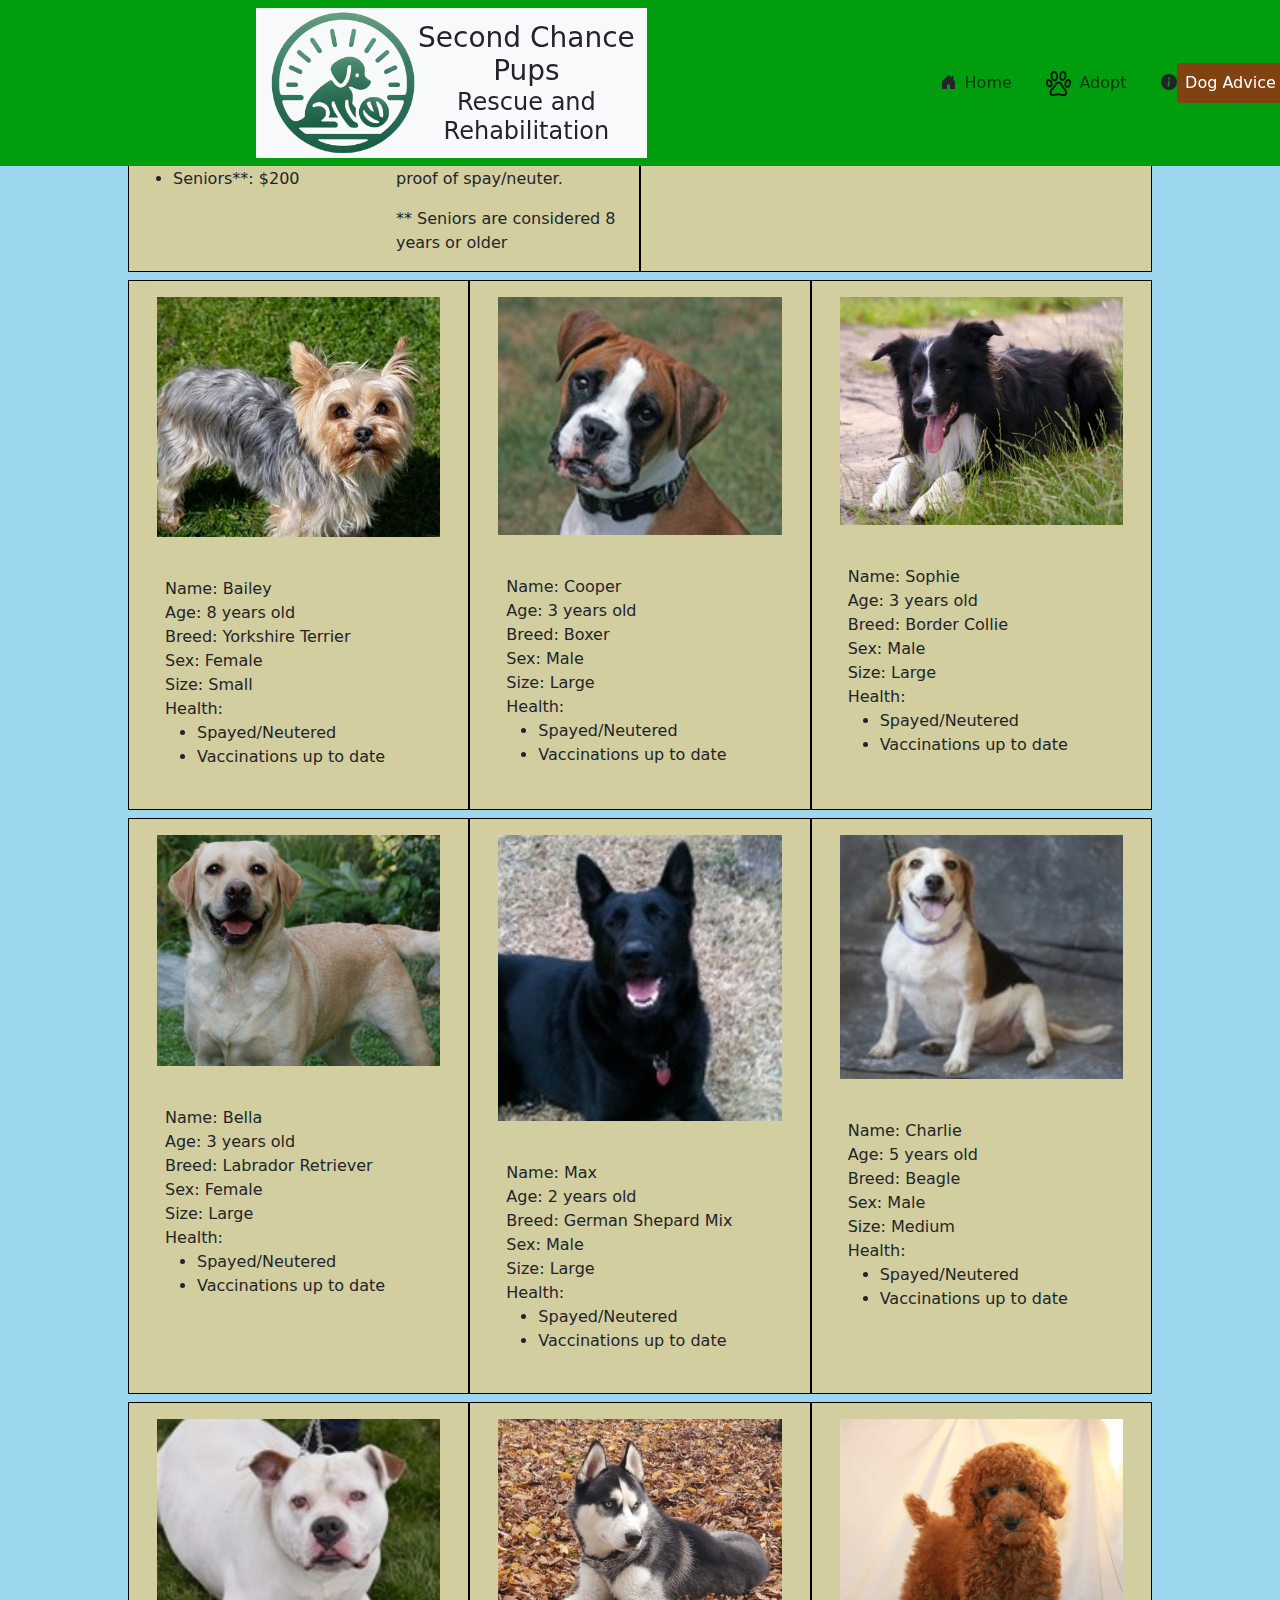
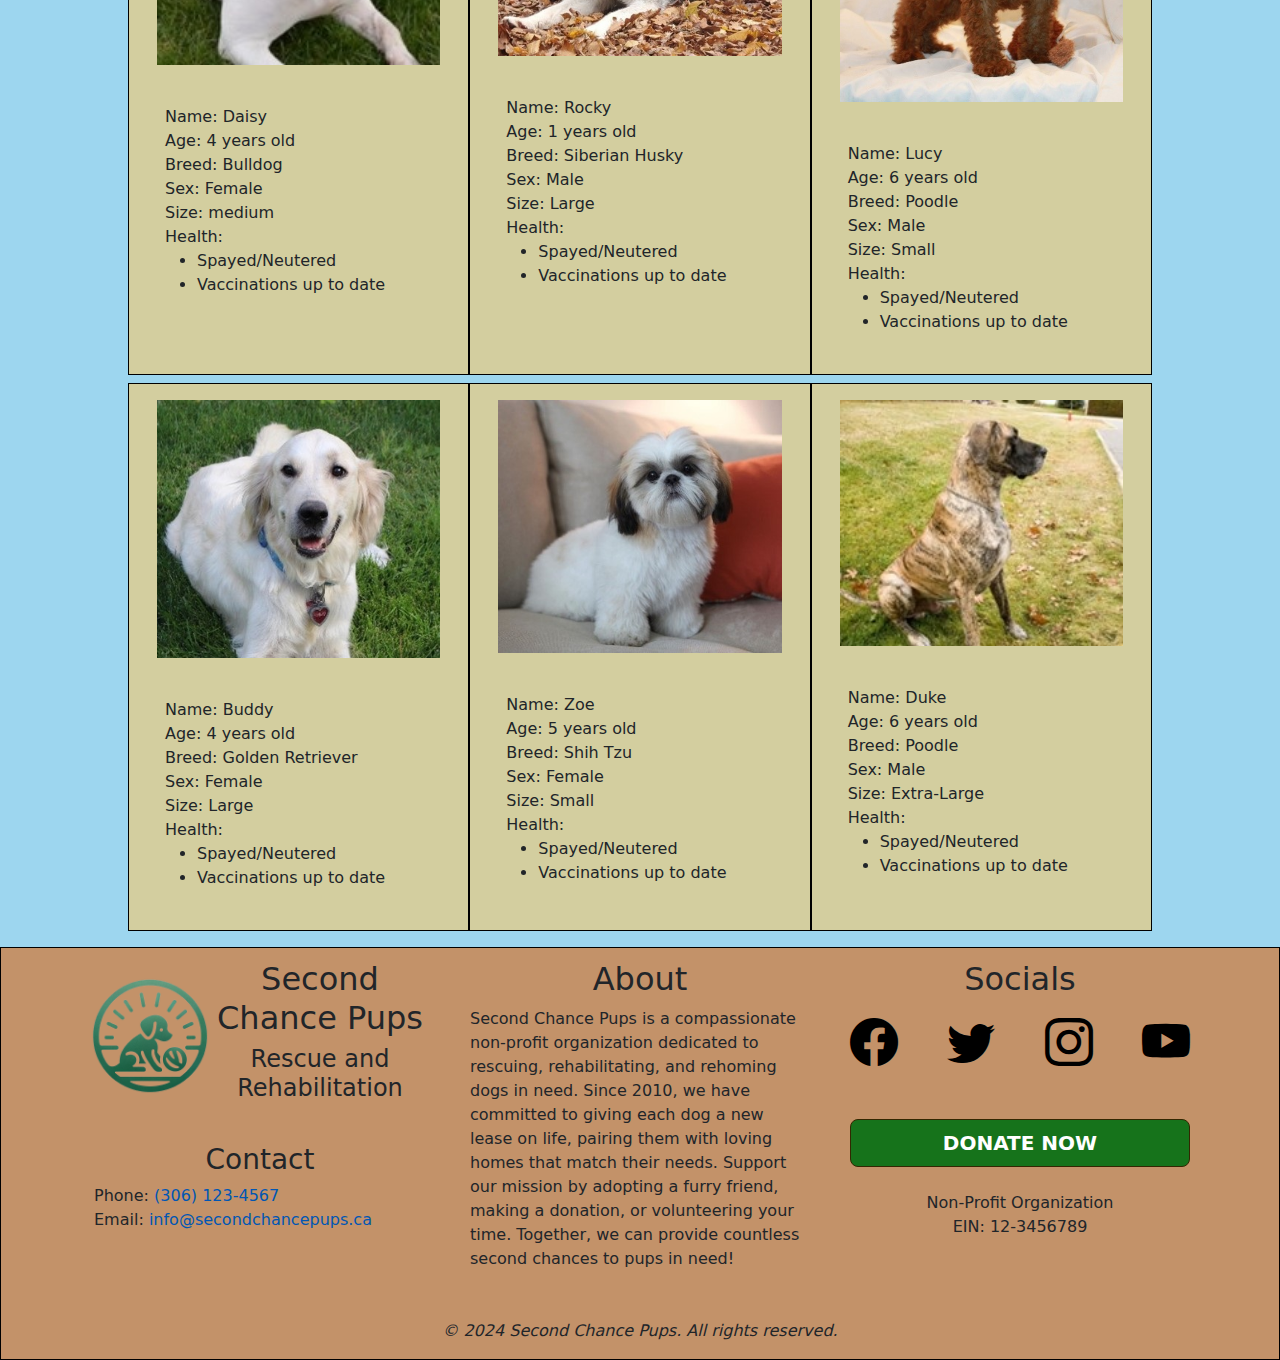
==== scp_adoption.html @ d6df343c "pages are more fleshed out and complete looking merged other branch to see progress as a whole still" ====
<!DOCTYPE html>
<html lang="en">
<head>
   <meta charset="UTF-8">
   <meta name="viewport" content="width=device-width, initial-scale=1.0">
   <title>SCP Adoption</title>
   <link rel="stylesheet" href="styles/bootstrap.min.css">
   <link rel="stylesheet" href="styles/scp_siteStyles.css">
   <link rel="stylesheet" href="styles/scp_header_styles.css">
   <link rel="stylesheet" href="styles/scp_footerStyles.css">
   <link rel="stylesheet" href="styles/scp_adoptionStyles.css">
   <link rel="stylesheet" href="https://cdn.jsdelivr.net/npm/bootstrap-icons@1.11.3/font/bootstrap-icons.min.css">
   <script src="scripts/bootstrap.min.js"></script>
</head>
<body class="bg-bodyColour">
<div class="header-container">
   <div class="nav-container">
      <nav class="navbar navbar-expand-lg navbar-light">

         <div class="container bg-light col-lg-auto">
            <div class="d-flex justify-content-between align-items-center">
               <img src="images/logo.png"/>
               <div class="d-flex flex-column align-items-center">
                  <p class="m-0 h3">Second Chance</p>
                  <p class="m-0 h3">Pups</p>
                  <p class="m-0 h4">Rescue and</p>
                  <p class="m-0 h4">Rehabilitation</p>
               </div>
            </div>
         </div>

         <div class="container" id="menubar">
            <p></p> <!-- This element keeps the menu icon to the right -->
            <button class="navbar-toggler" type="button" data-bs-toggle="collapse" data-bs-target="#navbarNav"
                    aria-controls="navbarNav" aria-expanded="false" aria-label="Toggle navigation">
               <span class="navbar-toggler-icon"></span>
            </button>
         </div>

         <div class="collapse navbar-collapse" id="navbarNav">
            <ul class="navbar-nav text-nowrap">
               <li class="nav-item">
                  <span class="bi bi-house-door-fill"></span>
                  <a class="nav-link" href="scp_home.html">Home</a>
               </li>
               <li class="nav-item">
                  <img src="images/paw.png" height="25" width="25"/>
                  <a class="nav-link" href="scp_adoption.html">Adopt</a>
               </li>
               <li class="nav-item active">
                  <span class="bi bi-info-circle-fill"></span>
                  <a class="nav-link" href="scp_advice.html">Dog Advice</a>
               </li>
               <li class="nav-item">
                  <span class="bi bi-telephone-fill"></span>
                  <a class="nav-link" href="scp_contact.html">Contact/Find Us</a>
               </li>
            </ul>
         </div>

      </nav>
   </div>
</div>


<div class="w-80 mx-auto mb-3 mt-3">
   <div class="container">

      <div class="row d-flex flex-row">

         <h1 class="text-center">Pups Available for Adoption</h1>

            <div class="col-6 bg-panel">

               <h2 class="text-center">Adoption Fees</h2>
               <div class="row">
                  <div class="col-6">
                     <ul>
                        <li>Puppies: $450*</li>
                        <li>Adults: $250</li>
                        <li>Seniors**: $200</li>
                     </ul>
                  </div>
                  <div class="col-6">
                     <p>* $250 + $200 refundable deposit, refunded upon proof of spay/neuter.</p>
                     <p>** Seniors are considered 8 years or older</p>
                  </div>

               </div>


            </div>

         <div class="col-6 bg-panel d-flex flex-column align-items-center">

            <h2 class="text-center">Love at first sight?</h2>
            <div class="justify-content-center">
               <a href="scp_contact.html" class="btn btn-primary btn-adopt m-1">Contact us to adopt now!</a>
            </div>

         </div>
      </div>

      <div class="row mt-2 mb-2">

         <div class="bg-panel col-4">

            <img class="mx-auto d-block img-fluid w-100 p-3" src="images/dogs/bailey.jpg" alt="photo of bailey">
            <div class="d-flex flex-column p-4">
               <span>Name: Bailey</span>
               <span>Age: 8 years old</span>
               <span>Breed: Yorkshire Terrier</span>
               <span>Sex: Female</span>
               <span>Size: Small</span>
               <span>Health:</span>
               <ul>
                  <li>Spayed/Neutered</li>
                  <li>Vaccinations up to date</li>
               </ul>
            </div>

         </div>

         <div class="bg-panel col-4">

            <img class="mx-auto d-block img-fluid w-100 p-3" src="images/dogs/cooper.jpg" alt="photo of cooper">
            <div class="d-flex flex-column p-4">
               <span>Name: Cooper</span>
               <span>Age: 3 years old</span>
               <span>Breed: Boxer</span>
               <span>Sex: Male</span>
               <span>Size: Large</span>
               <span>Health:</span>
               <ul>
                  <li>Spayed/Neutered</li>
                  <li>Vaccinations up to date</li>
               </ul>
            </div>

         </div>

         <div class="bg-panel col-4">

            <img class="mx-auto d-block img-fluid w-100 p-3" src="images/dogs/sophie.jpg" alt="photo of sophie">
            <div class="d-flex flex-column p-4">
               <span>Name: Sophie</span>
               <span>Age: 3 years old</span>
               <span>Breed: Border Collie</span>
               <span>Sex: Male</span>
               <span>Size: Large</span>
               <span>Health:</span>
               <ul>
                  <li>Spayed/Neutered</li>
                  <li>Vaccinations up to date</li>
               </ul>
            </div>

         </div>

      </div>

      <div class="row mt-2 mb-2">

         <div class="bg-panel col-4">

            <img class="mx-auto d-block img-fluid p-3 w-100" src="images/dogs/bella.jpg" alt="photo of bella">
            <div class="d-flex flex-column p-4">
               <span>Name: Bella</span>
               <span>Age: 3 years old</span>
               <span>Breed: Labrador Retriever</span>
               <span>Sex: Female</span>
               <span>Size: Large</span>
               <span>Health:</span>
               <ul>
                  <li>Spayed/Neutered</li>
                  <li>Vaccinations up to date</li>
               </ul>
            </div>

         </div>

         <div class="bg-panel col-4">

            <img class="mx-auto d-block img-fluid p-3 w-100" src="images/dogs/max.jpg" alt="photo of max">
            <div class="d-flex flex-column p-4">
               <span>Name: Max</span>
               <span>Age: 2 years old</span>
               <span>Breed: German Shepard Mix</span>
               <span>Sex: Male</span>
               <span>Size: Large</span>
               <span>Health:</span>
               <ul>
                  <li>Spayed/Neutered</li>
                  <li>Vaccinations up to date</li>
               </ul>
            </div>

         </div>

         <div class="bg-panel col-4">

            <img class="mx-auto d-block img-fluid p-3 w-100" src="images/dogs/charlie.jpg" alt="photo of charlie">
            <div class="d-flex flex-column p-4">
               <span>Name: Charlie</span>
               <span>Age: 5 years old</span>
               <span>Breed: Beagle</span>
               <span>Sex: Male</span>
               <span>Size: Medium</span>
               <span>Health:</span>
               <ul>
                  <li>Spayed/Neutered</li>
                  <li>Vaccinations up to date</li>
               </ul>
            </div>

         </div>

      </div>

      <div class="row mt-2 mb-2">

         <div class="bg-panel col-4">

            <img class="mx-auto d-block img-fluid p-3 w-100" src="images/dogs/daisy.jpg" alt="photo of daisy">
            <div class="d-flex flex-column p-4">
               <span>Name: Daisy</span>
               <span>Age: 4 years old</span>
               <span>Breed: Bulldog</span>
               <span>Sex: Female</span>
               <span>Size: medium</span>
               <span>Health:</span>
               <ul>
                  <li>Spayed/Neutered</li>
                  <li>Vaccinations up to date</li>
               </ul>
            </div>

         </div>

         <div class="bg-panel col-4">

            <img class="mx-auto d-block img-fluid p-3 w-100" src="images/dogs/rocky.jpg" alt="photo of rocky">
            <div class="d-flex flex-column p-4">
               <span>Name: Rocky</span>
               <span>Age: 1 years old</span>
               <span>Breed: Siberian Husky</span>
               <span>Sex: Male</span>
               <span>Size: Large</span>
               <span>Health:</span>
               <ul>
                  <li>Spayed/Neutered</li>
                  <li>Vaccinations up to date</li>
               </ul>
            </div>

         </div>

         <div class="bg-panel col-4">

            <img class="mx-auto d-block img-fluid p-3 w-100" src="images/dogs/lucy.jpg" alt="photo of lucy">
            <div class="d-flex flex-column p-4">
               <span>Name: Lucy</span>
               <span>Age: 6 years old</span>
               <span>Breed: Poodle</span>
               <span>Sex: Male</span>
               <span>Size: Small</span>
               <span>Health:</span>
               <ul>
                  <li>Spayed/Neutered</li>
                  <li>Vaccinations up to date</li>
               </ul>
            </div>

         </div>

      </div>

      <div class="row mt-2 mb-2">

         <div class="bg-panel col-4">

            <img class="mx-auto d-block img-fluid p-3 w-100" src="images/dogs/buddy.jpg" alt="photo of buddy">
            <div class="d-flex flex-column p-4">
               <span>Name: Buddy</span>
               <span>Age: 4 years old</span>
               <span>Breed: Golden Retriever</span>
               <span>Sex: Female</span>
               <span>Size: Large</span>
               <span>Health:</span>
               <ul>
                  <li>Spayed/Neutered</li>
                  <li>Vaccinations up to date</li>
               </ul>
            </div>

         </div>

         <div class="bg-panel col-4">

            <img class="mx-auto d-block img-fluid p-3 w-100" src="images/dogs/zoe.jpg" alt="photo of zoe">
            <div class="d-flex flex-column p-4">
               <span>Name: Zoe</span>
               <span>Age: 5 years old</span>
               <span>Breed: Shih Tzu</span>
               <span>Sex: Female</span>
               <span>Size: Small</span>
               <span>Health:</span>
               <ul>
                  <li>Spayed/Neutered</li>
                  <li>Vaccinations up to date</li>
               </ul>
            </div>

         </div>

         <div class="bg-panel col-4">

            <img class="mx-auto d-block img-fluid p-3 w-100" src="images/dogs/duke.jpg" alt="photo of duke">
            <div class="d-flex flex-column p-4">
               <span>Name: Duke</span>
               <span>Age: 6 years old</span>
               <span>Breed: Poodle</span>
               <span>Sex: Male</span>
               <span>Size: Extra-Large</span>
               <span>Health:</span>
               <ul>
                  <li>Spayed/Neutered</li>
                  <li>Vaccinations up to date</li>
               </ul>
            </div>

         </div>

      </div>
   </div>
</div>


<footer class="bg-footerColour border border-black pt-1 pb-0">
   <div class="container">
      <div class="row">
         <!-- About Section appears at tops of footer on mobile, uses middle column on full browser view -->
         <div class="col-12 col-md-4 order-1 order-md-2">
            <div id="footerAbout" class="mb-4 p-2">
               <h2 class="text-center d-none d-md-block">About</h2>
               <p>Second Chance Pups is a compassionate non-profit organization dedicated to rescuing, rehabilitating,
                  and rehoming dogs in need. Since 2010, we have committed to giving each dog a new lease on life,
                  pairing them with loving homes that match their needs. Support our mission by adopting a furry friend,
                  making a donation, or volunteering your time. Together, we can provide countless second chances to
                  pups in need!</p>
            </div>
         </div>

         <!-- Org and Contact Info appears on desktop as the left column, appears as a column underneath the about section on mobile -->
         <div class="col-6 col-md-4 order-2 order-md-1">
            <div id="footerOrg" class="mb-4 d-flex align-items-center p-2">
               <img src="images/SecondChancePupsLogoTransparent.png" alt="Second Chance Pups Logo" height="120px"
                    width="120px">
               <div class="">
                  <h2 id="scpNameFooter"
                      class="d-flex flex-column d-md-inline-block align-items-md-start text-md-center">
                     <span>Second</span> <span>Chance</span> <span>Pups</span></h2>
                  <h4 class="d-none d-md-block text-center">Rescue and Rehabilitation</h4>
               </div>
            </div>
            <div id="footerContact" class="p-2 pt-0 pb-0">
               <h3 class="text-center d-none d-md-block">Contact</h3>
               <div class="contactInfo p-1 pt-0 pb-0">
                  <div>
                     <span class="contactLabel">Phone: </span><span class="contactContent"><a href="tel:+2061234567">(306) 123-4567</a></span>
                  </div>
                  <div>
                     <span class="contactLabel">Email: </span><span class="contactContent"><a
                          href="mailto:info@secondchancepups.ca">info@secondchancepups.ca</a></span>
                  </div>
               </div>
            </div>
         </div>

         <!-- Socials, Donate, and Charity Info appears as the third column on desktop, appears as second column underneath about on mobile-->
         <div class="col-6 col-md-4 order-3">
            <div id="footerSocials" class="mb-4 p-2">
               <h2 class="text-center d-none d-md-block">Socials</h2>
               <div class="d-flex justify-content-between">
                  <a href="https://www.facebook.com" class="text-black mr-3"><i class="bi bi-facebook"
                                                                                style="font-size: 3rem;"></i></a>
                  <a href="https://www.twitter.com" class="text-black mr-3"><i class="bi bi-twitter"
                                                                               style="font-size: 3rem;"></i></a>
                  <a href="https://www.instagram.com" class="text-black mr-3"><i class="bi bi-instagram"
                                                                                 style="font-size: 3rem;"></i></a>
                  <a href="https://www.youtube.com" class="text-black"><i class="bi bi-youtube"
                                                                          style="font-size: 3rem;"></i></a>
               </div>
            </div>
            <div id="footerDonate" class="p-2">
               <a id="donateBtn" href="#" class="btn btn-primary btn-lg btn-block w-100 btn-donate">DONATE NOW</a>
            </div>
            <div id="footerCharity" class="p-3">
               <p class="text-center">Non-Profit Organization<br/> EIN: 12-3456789</p>
            </div>
         </div>
      </div>

      <!-- Copyright Notice centered at the bottom of the page-->
      <div class="row">
         <div class="col-12 order-4 p-2 pt-0 pb-0 text-center">
            <p class="text-italic">© 2024 Second Chance Pups. All rights reserved.</p>
         </div>
      </div>
   </div>
</footer>
</body>
</html>
---- styles/scp_siteStyles.css ----
@charset "UTF-8";




/** Site Styling **/

.btn{
    border-color: #332701;
}

.btn-primary{
    font-weight: bold;
}

.bg-panel{
    border: 1px solid black;
    background-color: #d3ce9f;
}

.btn-donate{
    background-color: #16731b;
}

.btn-donate:hover{
    background-color: #125e16;
}

.btn-adopt{
    background-color: #0093FF;
}

.btn-adopt:hover{
    background-color: #0177cd;
}

.btn-volunteer{
    background-color: #cd1b1b;
}

.btn-volunteer:hover{
    background-color: #a31717;
}

.text-volunteer{
    color: #cd1b1b;
}

a{
    text-decoration: none;
    color: #0056b3;
}

a:hover{
    text-decoration: underline;
}

.bg-bodyColour{
    background-color: #9dd6ef;
}

.w-80{
    width: 80%;
}

@media (max-width: 767px) {
    p {
        font-size: 18px;
    }
}
---- styles/scp_header_styles.css ----
/**
=================================
 header styles
=================================
**/
.nav-item {
    display: flex; /* Make the menu items flex containers */
    align-items: center; /* Align items vertically */
    border-left: 1px solid #94501a; /* Add divider between menu items */
    padding: 0 1dvw 0 1dvw; /* Add padding to each menu item */
}

.navbar {
    background-color: #009E0F;
}

.navbar .container {
    margin: 0 0 0 20%; /* move the logo to he left */
}

.header-container .d-flex img {
    width: 150px; /* adjust logo width */
}

/* Styling for active link */
.navbar-nav .nav-item.active .nav-link {
    color: #fff;
    background-color: #804210;
    border-radius: 4px;
}

/* Styling for hover state */
.navbar-nav .nav-item .nav-link:hover {
    color: #fff;
    background-color: #3ac4af;
    border-radius: 4px;
}

/* Fix the navbar at the top of the page */
.navbar {
    position: fixed;
    top: 0;
    width: 100%;
    z-index: 1000000;
}

/**
=================================
 media query for a smaller screen
=================================
**/
@media only screen and (max-width: 991px) {
    /**
    =================================
     header styles
    =================================
    **/
    .navbar .container {
        /* make the container take up the whole page width */
        margin: 0;
        padding: 0;
    }

    .navbar {
        background-color: #ffffff; /* Make the background for the logo white */
    }

    #menubar {
        background-color: #009E0F; /* Keep the green background for the navbar */
    }

    .navbar .container:first-of-type {
        margin: 0 0 0 10%; /* Move the logo to the middle */
    }

    /* General styling for the navbar links */
    .navbar-nav .nav-item .nav-link {
        color: #000000;
        font-size: 16px;
        padding: 10px 15px;
        text-decoration: none;
        transition: color 0.3s ease, background-color 0.3s ease;
        display: flex;
        align-items: center;
    }

    /* Flex alignment for icons and text */
    .navbar-nav .nav-item .bi,
    .navbar-nav .nav-item img {
        font-size: 18px;
        margin-right: 8px;
    }

    /* Special styling for images */
    .navbar-nav .nav-item img {
        height: 25px;
        width: 25px;
        margin-right: 8px;
    }

    /* Margin for text beside icons */
    .navbar-nav .nav-item .nav-link span {
        margin-left: 10px;
    }

    /* Add padding to the top of the body to prevent content from being hidden under the navbar */
    body {
        padding-top: 190px; /* Adjust this value based on the height of your navbar */
    }
}
---- styles/scp_footerStyles.css ----
@charset "UTF-8";

/** Footer styles **/
.bg-footerColour{
    background-color: #c39269; /* sets the background to a light brown colour */
    padding: 20px 0;
}

.text-italic{
    font-style: italic;
}

.contactInfo{
    line-height: 1.5;
}

.contactInfo .contactLabel .contactContent{
    display: inline-block;
}

#scpNameFooter{
    font-size: xx-large;
}

.carousel-cropImage{
    width: 100%;
    height: 350px;
    object-fit: cover;
}

.carousel-fontColour{
    /*color: #391a08;*/
    text-shadow: 1px 1px 0 #391a08,
    -1px -1px 0 #391a08,
    1px -1px 0 #391a08,
    -1px 1px 0 #391a08;
;
}


@media (max-width: 767px){

    .contactInfo .contactContent{
        display: block;
    }

    .contactContent{
        padding-left: 10px;
    }
}
---- styles/scp_adoptionStyles.css ----
@charset "UTF-8";

.dog{
    /*width: 250px;*/
    height: 550px;
    display: flex;
    flex-direction: column;
}


.dog-top,.dog-bottom{
    flex: 1;
}


.dog-top{
    height: 50%;
    overflow: hidden;
}


.dog-top img{
    width: 100%;
    height: 100%;
    object-fit: cover;
}

.dog-bottom{
    padding: 20px;
    overflow: auto;
}
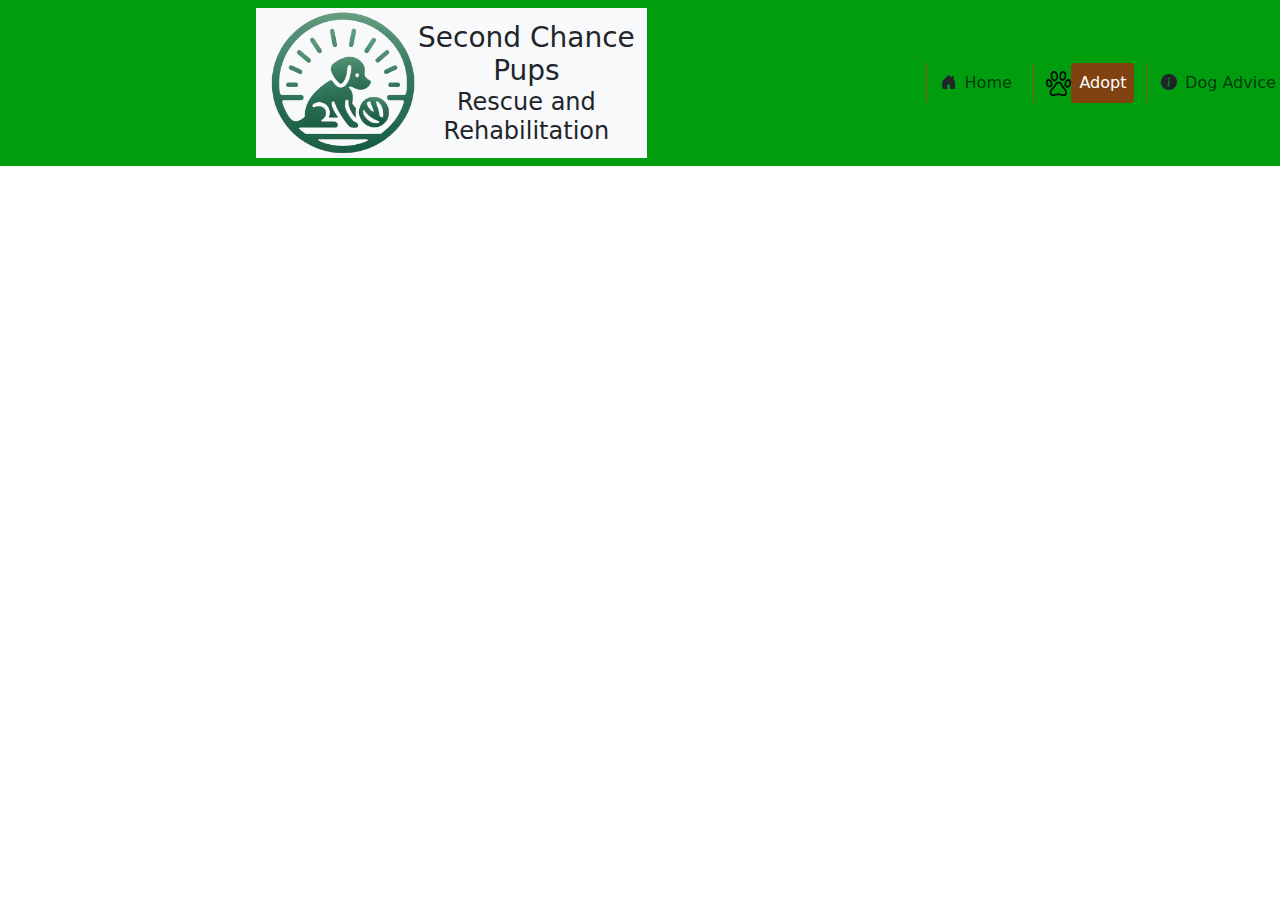
==== commit 554adb64: "Put menu bar in home and adopt page." ====
--- a/scp_adoption.html
+++ b/scp_adoption.html
@@ -1,413 +1,62 @@
 <!DOCTYPE html>
 <html lang="en">
 <head>
-   <meta charset="UTF-8">
-   <meta name="viewport" content="width=device-width, initial-scale=1.0">
-   <title>SCP Adoption</title>
-   <link rel="stylesheet" href="styles/bootstrap.min.css">
-   <link rel="stylesheet" href="styles/scp_siteStyles.css">
-   <link rel="stylesheet" href="styles/scp_header_styles.css">
-   <link rel="stylesheet" href="styles/scp_footerStyles.css">
-   <link rel="stylesheet" href="styles/scp_adoptionStyles.css">
-   <link rel="stylesheet" href="https://cdn.jsdelivr.net/npm/bootstrap-icons@1.11.3/font/bootstrap-icons.min.css">
-   <script src="scripts/bootstrap.min.js"></script>
+    <meta charset="UTF-8">
+    <title>SCP Adoption</title>
+    <link rel="stylesheet" href="https://cdn.jsdelivr.net/npm/bootstrap-icons@1.11.3/font/bootstrap-icons.min.css">
+    <link rel="stylesheet" href="styles/bootstrap.min.css">
+    <link rel="stylesheet" href="styles/scp_styles.css">
+    <script src="scripts/bootstrap.min.js"></script>
+    <link rel="stylesheet" href="styles/scp_header_styles.css">
 </head>
-<body class="bg-bodyColour">
+<body>
 <div class="header-container">
-   <div class="nav-container">
-      <nav class="navbar navbar-expand-lg navbar-light">
+    <div class="nav-container">
+        <nav class="navbar navbar-expand-lg navbar-light">
 
-         <div class="container bg-light col-lg-auto">
-            <div class="d-flex justify-content-between align-items-center">
-               <img src="images/logo.png"/>
-               <div class="d-flex flex-column align-items-center">
-                  <p class="m-0 h3">Second Chance</p>
-                  <p class="m-0 h3">Pups</p>
-                  <p class="m-0 h4">Rescue and</p>
-                  <p class="m-0 h4">Rehabilitation</p>
-               </div>
+            <div class="container bg-light col-lg-auto">
+                <div class="d-flex justify-content-between align-items-center">
+                    <img src="images/logo.png" />
+                    <div class="d-flex flex-column align-items-center">
+                        <p class="m-0 h3">Second Chance</p>
+                        <p class="m-0 h3">Pups</p>
+                        <p class="m-0 h4">Rescue and</p>
+                        <p class="m-0 h4">Rehabilitation</p>
+                    </div>
+                </div>
             </div>
-         </div>
 
-         <div class="container" id="menubar">
-            <p></p> <!-- This element keeps the menu icon to the right -->
-            <button class="navbar-toggler" type="button" data-bs-toggle="collapse" data-bs-target="#navbarNav"
-                    aria-controls="navbarNav" aria-expanded="false" aria-label="Toggle navigation">
-               <span class="navbar-toggler-icon"></span>
-            </button>
-         </div>
+            <div class="container" id="menubar">
+                <p></p> <!-- This element keeps the menu icon to the right -->
+                <button class="navbar-toggler" type="button" data-bs-toggle="collapse" data-bs-target="#navbarNav" aria-controls="navbarNav" aria-expanded="false" aria-label="Toggle navigation">
+                    <span class="navbar-toggler-icon"></span>
+                </button>
+            </div>
 
-         <div class="collapse navbar-collapse" id="navbarNav">
-            <ul class="navbar-nav text-nowrap">
-               <li class="nav-item">
-                  <span class="bi bi-house-door-fill"></span>
-                  <a class="nav-link" href="scp_home.html">Home</a>
-               </li>
-               <li class="nav-item">
-                  <img src="images/paw.png" height="25" width="25"/>
-                  <a class="nav-link" href="scp_adoption.html">Adopt</a>
-               </li>
-               <li class="nav-item active">
-                  <span class="bi bi-info-circle-fill"></span>
-                  <a class="nav-link" href="scp_advice.html">Dog Advice</a>
-               </li>
-               <li class="nav-item">
-                  <span class="bi bi-telephone-fill"></span>
-                  <a class="nav-link" href="scp_contact.html">Contact/Find Us</a>
-               </li>
-            </ul>
-         </div>
+            <div class="collapse navbar-collapse" id="navbarNav">
+                <ul class="navbar-nav text-nowrap">
+                    <li class="nav-item">
+                        <span class="bi bi-house-door-fill"></span>
+                        <a class="nav-link" href="scp_home.html">Home</a>
+                    </li>
+                    <li class="nav-item active">
+                        <img src="images/paw.png" height="25" width="25"/>
+                        <a class="nav-link" href="scp_adoption.html">Adopt</a>
+                    </li>
+                    <li class="nav-item">
+                        <span class="bi bi-info-circle-fill"></span>
+                        <a class="nav-link" href="scp_advice.html">Dog Advice</a>
+                    </li>
+                    <li class="nav-item">
+                        <span class="bi bi-telephone-fill"></span>
+                        <a class="nav-link" href="scp_contact.html">Contact/Find Us</a>
+                    </li>
+                </ul>
+            </div>
 
-      </nav>
-   </div>
+        </nav>
+    </div>
 </div>
 
-
-<div class="w-80 mx-auto mb-3 mt-3">
-   <div class="container">
-
-      <div class="row d-flex flex-row">
-
-         <h1 class="text-center">Pups Available for Adoption</h1>
-
-            <div class="col-6 bg-panel">
-
-               <h2 class="text-center">Adoption Fees</h2>
-               <div class="row">
-                  <div class="col-6">
-                     <ul>
-                        <li>Puppies: $450*</li>
-                        <li>Adults: $250</li>
-                        <li>Seniors**: $200</li>
-                     </ul>
-                  </div>
-                  <div class="col-6">
-                     <p>* $250 + $200 refundable deposit, refunded upon proof of spay/neuter.</p>
-                     <p>** Seniors are considered 8 years or older</p>
-                  </div>
-
-               </div>
-
-
-            </div>
-
-         <div class="col-6 bg-panel d-flex flex-column align-items-center">
-
-            <h2 class="text-center">Love at first sight?</h2>
-            <div class="justify-content-center">
-               <a href="scp_contact.html" class="btn btn-primary btn-adopt m-1">Contact us to adopt now!</a>
-            </div>
-
-         </div>
-      </div>
-
-      <div class="row mt-2 mb-2">
-
-         <div class="bg-panel col-4">
-
-            <img class="mx-auto d-block img-fluid w-100 p-3" src="images/dogs/bailey.jpg" alt="photo of bailey">
-            <div class="d-flex flex-column p-4">
-               <span>Name: Bailey</span>
-               <span>Age: 8 years old</span>
-               <span>Breed: Yorkshire Terrier</span>
-               <span>Sex: Female</span>
-               <span>Size: Small</span>
-               <span>Health:</span>
-               <ul>
-                  <li>Spayed/Neutered</li>
-                  <li>Vaccinations up to date</li>
-               </ul>
-            </div>
-
-         </div>
-
-         <div class="bg-panel col-4">
-
-            <img class="mx-auto d-block img-fluid w-100 p-3" src="images/dogs/cooper.jpg" alt="photo of cooper">
-            <div class="d-flex flex-column p-4">
-               <span>Name: Cooper</span>
-               <span>Age: 3 years old</span>
-               <span>Breed: Boxer</span>
-               <span>Sex: Male</span>
-               <span>Size: Large</span>
-               <span>Health:</span>
-               <ul>
-                  <li>Spayed/Neutered</li>
-                  <li>Vaccinations up to date</li>
-               </ul>
-            </div>
-
-         </div>
-
-         <div class="bg-panel col-4">
-
-            <img class="mx-auto d-block img-fluid w-100 p-3" src="images/dogs/sophie.jpg" alt="photo of sophie">
-            <div class="d-flex flex-column p-4">
-               <span>Name: Sophie</span>
-               <span>Age: 3 years old</span>
-               <span>Breed: Border Collie</span>
-               <span>Sex: Male</span>
-               <span>Size: Large</span>
-               <span>Health:</span>
-               <ul>
-                  <li>Spayed/Neutered</li>
-                  <li>Vaccinations up to date</li>
-               </ul>
-            </div>
-
-         </div>
-
-      </div>
-
-      <div class="row mt-2 mb-2">
-
-         <div class="bg-panel col-4">
-
-            <img class="mx-auto d-block img-fluid p-3 w-100" src="images/dogs/bella.jpg" alt="photo of bella">
-            <div class="d-flex flex-column p-4">
-               <span>Name: Bella</span>
-               <span>Age: 3 years old</span>
-               <span>Breed: Labrador Retriever</span>
-               <span>Sex: Female</span>
-               <span>Size: Large</span>
-               <span>Health:</span>
-               <ul>
-                  <li>Spayed/Neutered</li>
-                  <li>Vaccinations up to date</li>
-               </ul>
-            </div>
-
-         </div>
-
-         <div class="bg-panel col-4">
-
-            <img class="mx-auto d-block img-fluid p-3 w-100" src="images/dogs/max.jpg" alt="photo of max">
-            <div class="d-flex flex-column p-4">
-               <span>Name: Max</span>
-               <span>Age: 2 years old</span>
-               <span>Breed: German Shepard Mix</span>
-               <span>Sex: Male</span>
-               <span>Size: Large</span>
-               <span>Health:</span>
-               <ul>
-                  <li>Spayed/Neutered</li>
-                  <li>Vaccinations up to date</li>
-               </ul>
-            </div>
-
-         </div>
-
-         <div class="bg-panel col-4">
-
-            <img class="mx-auto d-block img-fluid p-3 w-100" src="images/dogs/charlie.jpg" alt="photo of charlie">
-            <div class="d-flex flex-column p-4">
-               <span>Name: Charlie</span>
-               <span>Age: 5 years old</span>
-               <span>Breed: Beagle</span>
-               <span>Sex: Male</span>
-               <span>Size: Medium</span>
-               <span>Health:</span>
-               <ul>
-                  <li>Spayed/Neutered</li>
-                  <li>Vaccinations up to date</li>
-               </ul>
-            </div>
-
-         </div>
-
-      </div>
-
-      <div class="row mt-2 mb-2">
-
-         <div class="bg-panel col-4">
-
-            <img class="mx-auto d-block img-fluid p-3 w-100" src="images/dogs/daisy.jpg" alt="photo of daisy">
-            <div class="d-flex flex-column p-4">
-               <span>Name: Daisy</span>
-               <span>Age: 4 years old</span>
-               <span>Breed: Bulldog</span>
-               <span>Sex: Female</span>
-               <span>Size: medium</span>
-               <span>Health:</span>
-               <ul>
-                  <li>Spayed/Neutered</li>
-                  <li>Vaccinations up to date</li>
-               </ul>
-            </div>
-
-         </div>
-
-         <div class="bg-panel col-4">
-
-            <img class="mx-auto d-block img-fluid p-3 w-100" src="images/dogs/rocky.jpg" alt="photo of rocky">
-            <div class="d-flex flex-column p-4">
-               <span>Name: Rocky</span>
-               <span>Age: 1 years old</span>
-               <span>Breed: Siberian Husky</span>
-               <span>Sex: Male</span>
-               <span>Size: Large</span>
-               <span>Health:</span>
-               <ul>
-                  <li>Spayed/Neutered</li>
-                  <li>Vaccinations up to date</li>
-               </ul>
-            </div>
-
-         </div>
-
-         <div class="bg-panel col-4">
-
-            <img class="mx-auto d-block img-fluid p-3 w-100" src="images/dogs/lucy.jpg" alt="photo of lucy">
-            <div class="d-flex flex-column p-4">
-               <span>Name: Lucy</span>
-               <span>Age: 6 years old</span>
-               <span>Breed: Poodle</span>
-               <span>Sex: Male</span>
-               <span>Size: Small</span>
-               <span>Health:</span>
-               <ul>
-                  <li>Spayed/Neutered</li>
-                  <li>Vaccinations up to date</li>
-               </ul>
-            </div>
-
-         </div>
-
-      </div>
-
-      <div class="row mt-2 mb-2">
-
-         <div class="bg-panel col-4">
-
-            <img class="mx-auto d-block img-fluid p-3 w-100" src="images/dogs/buddy.jpg" alt="photo of buddy">
-            <div class="d-flex flex-column p-4">
-               <span>Name: Buddy</span>
-               <span>Age: 4 years old</span>
-               <span>Breed: Golden Retriever</span>
-               <span>Sex: Female</span>
-               <span>Size: Large</span>
-               <span>Health:</span>
-               <ul>
-                  <li>Spayed/Neutered</li>
-                  <li>Vaccinations up to date</li>
-               </ul>
-            </div>
-
-         </div>
-
-         <div class="bg-panel col-4">
-
-            <img class="mx-auto d-block img-fluid p-3 w-100" src="images/dogs/zoe.jpg" alt="photo of zoe">
-            <div class="d-flex flex-column p-4">
-               <span>Name: Zoe</span>
-               <span>Age: 5 years old</span>
-               <span>Breed: Shih Tzu</span>
-               <span>Sex: Female</span>
-               <span>Size: Small</span>
-               <span>Health:</span>
-               <ul>
-                  <li>Spayed/Neutered</li>
-                  <li>Vaccinations up to date</li>
-               </ul>
-            </div>
-
-         </div>
-
-         <div class="bg-panel col-4">
-
-            <img class="mx-auto d-block img-fluid p-3 w-100" src="images/dogs/duke.jpg" alt="photo of duke">
-            <div class="d-flex flex-column p-4">
-               <span>Name: Duke</span>
-               <span>Age: 6 years old</span>
-               <span>Breed: Poodle</span>
-               <span>Sex: Male</span>
-               <span>Size: Extra-Large</span>
-               <span>Health:</span>
-               <ul>
-                  <li>Spayed/Neutered</li>
-                  <li>Vaccinations up to date</li>
-               </ul>
-            </div>
-
-         </div>
-
-      </div>
-   </div>
-</div>
-
-
-<footer class="bg-footerColour border border-black pt-1 pb-0">
-   <div class="container">
-      <div class="row">
-         <!-- About Section appears at tops of footer on mobile, uses middle column on full browser view -->
-         <div class="col-12 col-md-4 order-1 order-md-2">
-            <div id="footerAbout" class="mb-4 p-2">
-               <h2 class="text-center d-none d-md-block">About</h2>
-               <p>Second Chance Pups is a compassionate non-profit organization dedicated to rescuing, rehabilitating,
-                  and rehoming dogs in need. Since 2010, we have committed to giving each dog a new lease on life,
-                  pairing them with loving homes that match their needs. Support our mission by adopting a furry friend,
-                  making a donation, or volunteering your time. Together, we can provide countless second chances to
-                  pups in need!</p>
-            </div>
-         </div>
-
-         <!-- Org and Contact Info appears on desktop as the left column, appears as a column underneath the about section on mobile -->
-         <div class="col-6 col-md-4 order-2 order-md-1">
-            <div id="footerOrg" class="mb-4 d-flex align-items-center p-2">
-               <img src="images/SecondChancePupsLogoTransparent.png" alt="Second Chance Pups Logo" height="120px"
-                    width="120px">
-               <div class="">
-                  <h2 id="scpNameFooter"
-                      class="d-flex flex-column d-md-inline-block align-items-md-start text-md-center">
-                     <span>Second</span> <span>Chance</span> <span>Pups</span></h2>
-                  <h4 class="d-none d-md-block text-center">Rescue and Rehabilitation</h4>
-               </div>
-            </div>
-            <div id="footerContact" class="p-2 pt-0 pb-0">
-               <h3 class="text-center d-none d-md-block">Contact</h3>
-               <div class="contactInfo p-1 pt-0 pb-0">
-                  <div>
-                     <span class="contactLabel">Phone: </span><span class="contactContent"><a href="tel:+2061234567">(306) 123-4567</a></span>
-                  </div>
-                  <div>
-                     <span class="contactLabel">Email: </span><span class="contactContent"><a
-                          href="mailto:info@secondchancepups.ca">info@secondchancepups.ca</a></span>
-                  </div>
-               </div>
-            </div>
-         </div>
-
-         <!-- Socials, Donate, and Charity Info appears as the third column on desktop, appears as second column underneath about on mobile-->
-         <div class="col-6 col-md-4 order-3">
-            <div id="footerSocials" class="mb-4 p-2">
-               <h2 class="text-center d-none d-md-block">Socials</h2>
-               <div class="d-flex justify-content-between">
-                  <a href="https://www.facebook.com" class="text-black mr-3"><i class="bi bi-facebook"
-                                                                                style="font-size: 3rem;"></i></a>
-                  <a href="https://www.twitter.com" class="text-black mr-3"><i class="bi bi-twitter"
-                                                                               style="font-size: 3rem;"></i></a>
-                  <a href="https://www.instagram.com" class="text-black mr-3"><i class="bi bi-instagram"
-                                                                                 style="font-size: 3rem;"></i></a>
-                  <a href="https://www.youtube.com" class="text-black"><i class="bi bi-youtube"
-                                                                          style="font-size: 3rem;"></i></a>
-               </div>
-            </div>
-            <div id="footerDonate" class="p-2">
-               <a id="donateBtn" href="#" class="btn btn-primary btn-lg btn-block w-100 btn-donate">DONATE NOW</a>
-            </div>
-            <div id="footerCharity" class="p-3">
-               <p class="text-center">Non-Profit Organization<br/> EIN: 12-3456789</p>
-            </div>
-         </div>
-      </div>
-
-      <!-- Copyright Notice centered at the bottom of the page-->
-      <div class="row">
-         <div class="col-12 order-4 p-2 pt-0 pb-0 text-center">
-            <p class="text-italic">© 2024 Second Chance Pups. All rights reserved.</p>
-         </div>
-      </div>
-   </div>
-</footer>
 </body>
 </html>--- a/styles/scp_styles.css
+++ b/styles/scp_styles.css
@@ -0,0 +1,102 @@
+@charset "UTF-8";
+
+
+
+
+/** Site Styling **/
+
+.btn{
+    border-color: #332701;
+}
+
+.btn-primary{
+    font-weight: bold;
+}
+
+.btn-donate{
+    background-color: #16731b;
+}
+
+.btn-donate:hover{
+    background-color: #125e16;
+}
+
+.btn-adopt{
+    background-color: #0093FF;
+}
+
+.btn-adopt:hover{
+    background-color: #0177cd;
+}
+
+.btn-volunteer{
+    background-color: #cd1b1b;
+}
+
+.btn-volunteer:hover{
+    background-color: #a31717;
+}
+
+a{
+    text-decoration: none;
+    color: #0056b3;
+}
+
+a:hover{
+    text-decoration: underline;
+}
+
+.bg-bodyColour{
+    background-color: #9dd6ef;
+}
+
+@media (max-width: 767px) {
+    p {
+        font-size: 18px;
+    }
+}
+
+
+/** HomePage Styles **/
+
+.bg-help{
+    background-color: #f37c18;
+}
+
+.bg-homeLoad{
+    background-color: #d3ce9f;
+}
+
+/** Footer styles **/
+.bg-footerColour{
+    background-color: #c39269; /* sets the background to a light brown colour */
+    padding: 20px 0;
+}
+
+.text-italic{
+    font-style: italic;
+}
+
+.contactInfo{
+    line-height: 1.5;
+}
+
+.contactInfo .contactLabel .contactContent{
+    display: inline-block;
+}
+
+#scpNameFooter{
+    font-size: xx-large;
+}
+
+
+@media (max-width: 767px){
+
+    .contactInfo .contactContent{
+        display: block;
+    }
+
+    .contactContent{
+        padding-left: 10px;
+    }
+}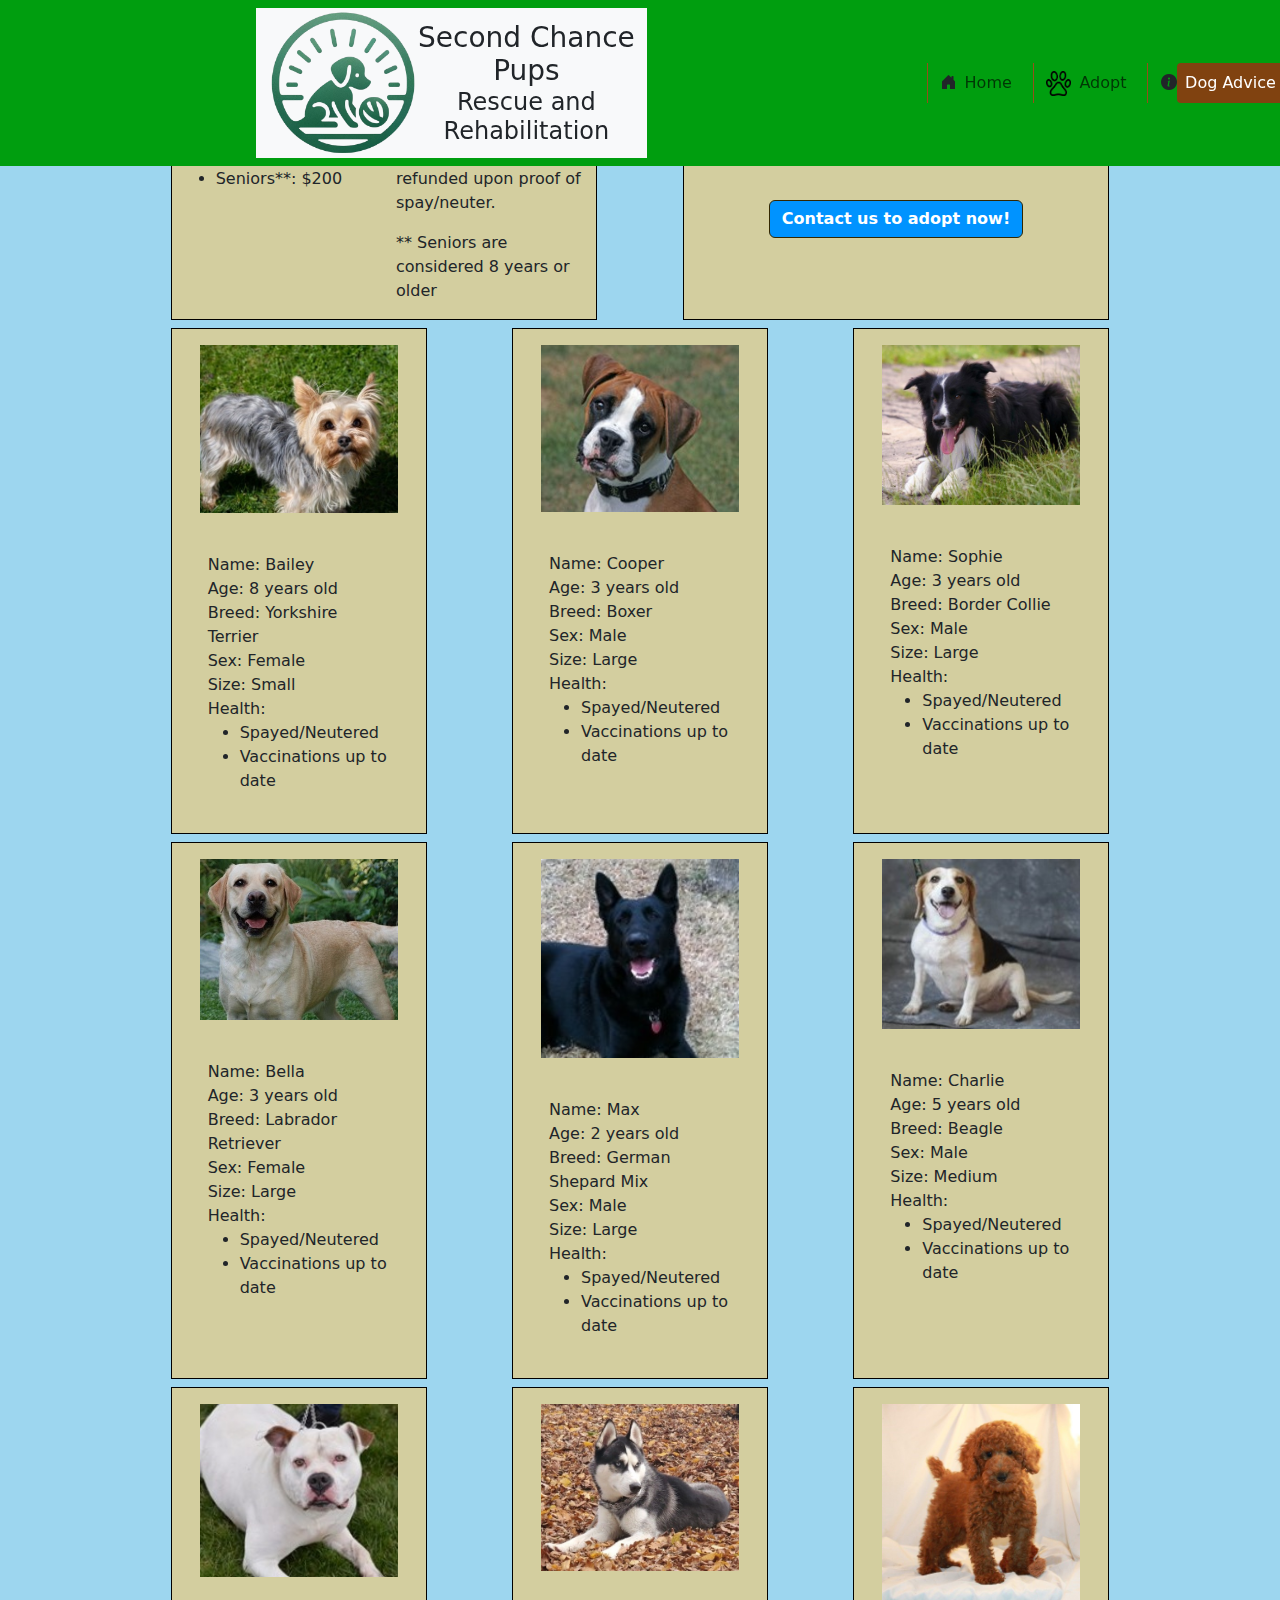
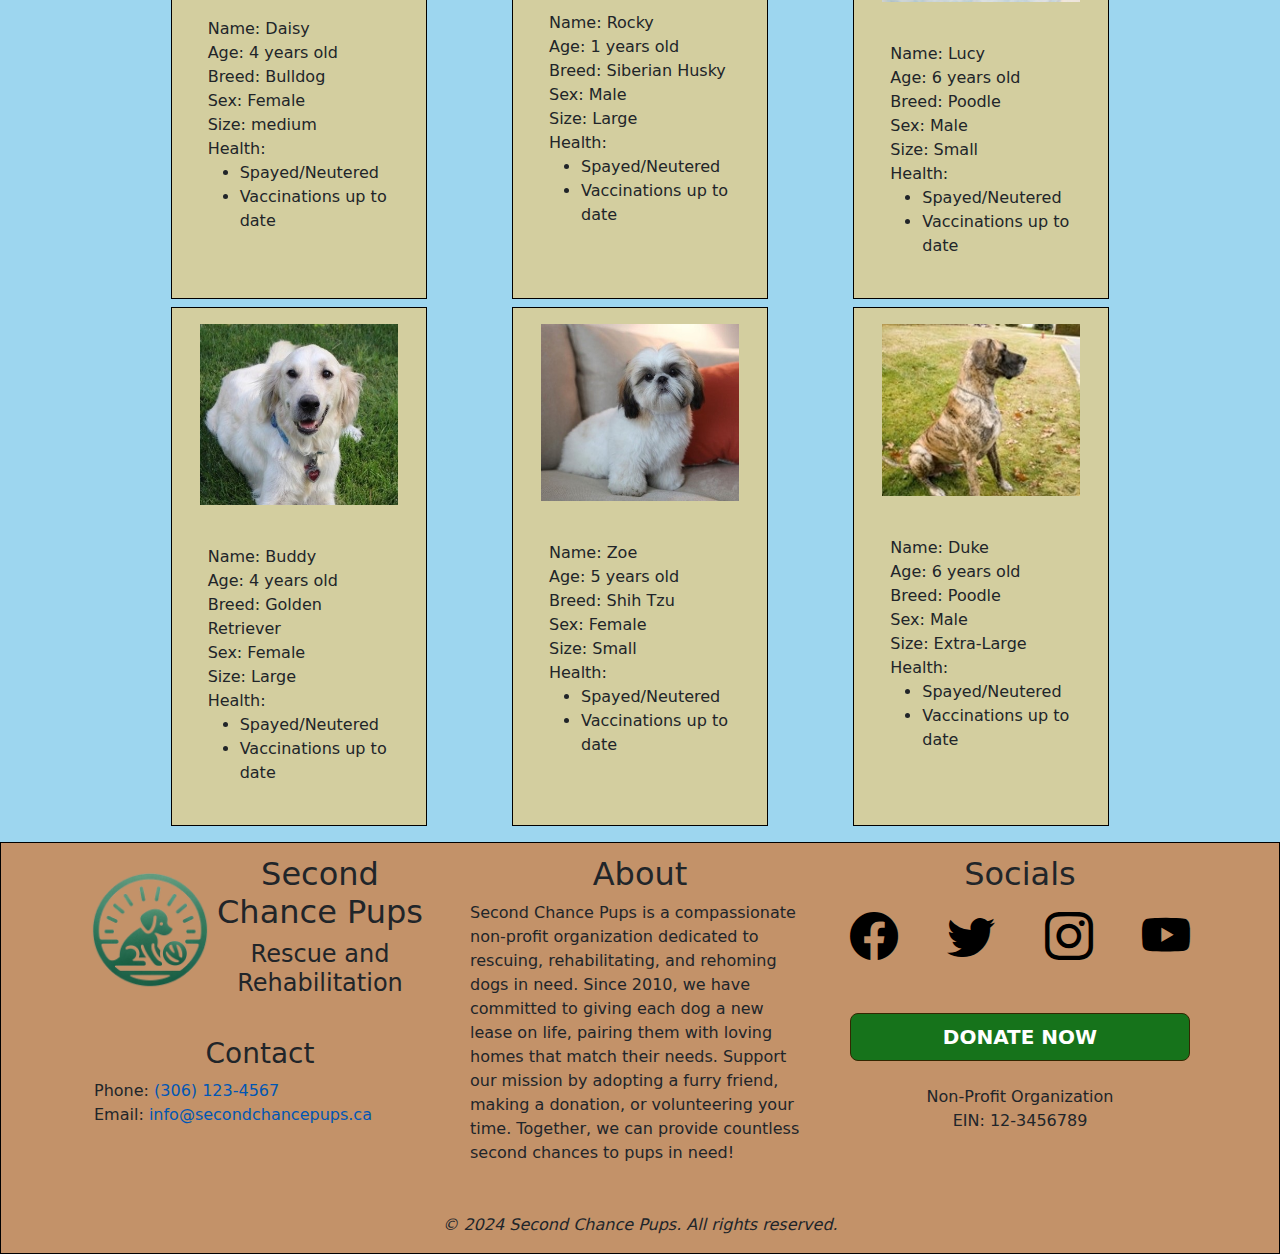
==== commit af34806a: "fixed centering some items" ====
--- a/scp_adoption.html
+++ b/scp_adoption.html
@@ -1,62 +1,413 @@
 <!DOCTYPE html>
 <html lang="en">
 <head>
-    <meta charset="UTF-8">
-    <title>SCP Adoption</title>
-    <link rel="stylesheet" href="https://cdn.jsdelivr.net/npm/bootstrap-icons@1.11.3/font/bootstrap-icons.min.css">
-    <link rel="stylesheet" href="styles/bootstrap.min.css">
-    <link rel="stylesheet" href="styles/scp_styles.css">
-    <script src="scripts/bootstrap.min.js"></script>
-    <link rel="stylesheet" href="styles/scp_header_styles.css">
+   <meta charset="UTF-8">
+   <meta name="viewport" content="width=device-width, initial-scale=1.0">
+   <title>SCP Adoption</title>
+   <link rel="stylesheet" href="styles/bootstrap.min.css">
+   <link rel="stylesheet" href="styles/scp_siteStyles.css">
+   <link rel="stylesheet" href="styles/scp_header_styles.css">
+   <link rel="stylesheet" href="styles/scp_footerStyles.css">
+   <link rel="stylesheet" href="styles/scp_adoptionStyles.css">
+   <link rel="stylesheet" href="https://cdn.jsdelivr.net/npm/bootstrap-icons@1.11.3/font/bootstrap-icons.min.css">
+   <script src="scripts/bootstrap.min.js"></script>
 </head>
-<body>
+<body class="bg-bodyColour">
 <div class="header-container">
-    <div class="nav-container">
-        <nav class="navbar navbar-expand-lg navbar-light">
-
-            <div class="container bg-light col-lg-auto">
-                <div class="d-flex justify-content-between align-items-center">
-                    <img src="images/logo.png" />
-                    <div class="d-flex flex-column align-items-center">
-                        <p class="m-0 h3">Second Chance</p>
-                        <p class="m-0 h3">Pups</p>
-                        <p class="m-0 h4">Rescue and</p>
-                        <p class="m-0 h4">Rehabilitation</p>
-                    </div>
-                </div>
-            </div>
-
-            <div class="container" id="menubar">
-                <p></p> <!-- This element keeps the menu icon to the right -->
-                <button class="navbar-toggler" type="button" data-bs-toggle="collapse" data-bs-target="#navbarNav" aria-controls="navbarNav" aria-expanded="false" aria-label="Toggle navigation">
-                    <span class="navbar-toggler-icon"></span>
-                </button>
-            </div>
-
-            <div class="collapse navbar-collapse" id="navbarNav">
-                <ul class="navbar-nav text-nowrap">
-                    <li class="nav-item">
-                        <span class="bi bi-house-door-fill"></span>
-                        <a class="nav-link" href="scp_home.html">Home</a>
-                    </li>
-                    <li class="nav-item active">
-                        <img src="images/paw.png" height="25" width="25"/>
-                        <a class="nav-link" href="scp_adoption.html">Adopt</a>
-                    </li>
-                    <li class="nav-item">
-                        <span class="bi bi-info-circle-fill"></span>
-                        <a class="nav-link" href="scp_advice.html">Dog Advice</a>
-                    </li>
-                    <li class="nav-item">
-                        <span class="bi bi-telephone-fill"></span>
-                        <a class="nav-link" href="scp_contact.html">Contact/Find Us</a>
-                    </li>
-                </ul>
-            </div>
-
-        </nav>
-    </div>
+   <div class="nav-container">
+      <nav class="navbar navbar-expand-lg navbar-light">
+
+         <div class="container bg-light col-lg-auto">
+            <div class="d-flex justify-content-between align-items-center">
+               <img src="images/logo.png"/>
+               <div class="d-flex flex-column align-items-center">
+                  <p class="m-0 h3">Second Chance</p>
+                  <p class="m-0 h3">Pups</p>
+                  <p class="m-0 h4">Rescue and</p>
+                  <p class="m-0 h4">Rehabilitation</p>
+               </div>
+            </div>
+         </div>
+
+         <div class="container" id="menubar">
+            <p></p> <!-- This element keeps the menu icon to the right -->
+            <button class="navbar-toggler" type="button" data-bs-toggle="collapse" data-bs-target="#navbarNav"
+                    aria-controls="navbarNav" aria-expanded="false" aria-label="Toggle navigation">
+               <span class="navbar-toggler-icon"></span>
+            </button>
+         </div>
+
+         <div class="collapse navbar-collapse" id="navbarNav">
+            <ul class="navbar-nav text-nowrap">
+               <li class="nav-item">
+                  <span class="bi bi-house-door-fill"></span>
+                  <a class="nav-link" href="scp_home.html">Home</a>
+               </li>
+               <li class="nav-item">
+                  <img src="images/paw.png" height="25" width="25"/>
+                  <a class="nav-link" href="scp_adoption.html">Adopt</a>
+               </li>
+               <li class="nav-item active">
+                  <span class="bi bi-info-circle-fill"></span>
+                  <a class="nav-link" href="scp_advice.html">Dog Advice</a>
+               </li>
+               <li class="nav-item">
+                  <span class="bi bi-telephone-fill"></span>
+                  <a class="nav-link" href="scp_contact.html">Contact/Find Us</a>
+               </li>
+            </ul>
+         </div>
+
+      </nav>
+   </div>
 </div>
 
+
+<div class="w-80 mx-auto mb-3 mt-3">
+   <div class="container">
+
+      <div class="row d-flex flex-row justify-content-center">
+
+         <h1 class="text-center">Pups Available for Adoption</h1>
+
+            <div class="col-5 mx-auto bg-panel">
+
+               <h2 class="text-center">Adoption Fees</h2>
+               <div class="row">
+                  <div class="col-6">
+                     <ul>
+                        <li>Puppies: $450*</li>
+                        <li>Adults: $250</li>
+                        <li>Seniors**: $200</li>
+                     </ul>
+                  </div>
+                  <div class="col-6">
+                     <p>* $250 + $200 refundable deposit, refunded upon proof of spay/neuter.</p>
+                     <p>** Seniors are considered 8 years or older</p>
+                  </div>
+
+               </div>
+
+
+            </div>
+
+         <div class="col-5 mx-auto bg-panel d-flex flex-column ">
+
+            <h2 class="text-center">Love at first sight?</h2>
+            <div class="align-items-center justify-content-center d-flex h-100">
+               <a href="scp_contact.html" class="btn btn-primary btn-adopt m-1">Contact us to adopt now!</a>
+            </div>
+
+         </div>
+      </div>
+
+      <div class="row mt-2 mb-2 justify-content-center">
+
+         <div class="bg-panel col-3 mx-auto">
+
+            <img class="mx-auto d-block img-fluid w-100 p-3" src="images/dogs/bailey.jpg" alt="photo of bailey">
+            <div class="d-flex flex-column p-4">
+               <span>Name: Bailey</span>
+               <span>Age: 8 years old</span>
+               <span>Breed: Yorkshire Terrier</span>
+               <span>Sex: Female</span>
+               <span>Size: Small</span>
+               <span>Health:</span>
+               <ul>
+                  <li>Spayed/Neutered</li>
+                  <li>Vaccinations up to date</li>
+               </ul>
+            </div>
+
+         </div>
+
+         <div class="bg-panel col-3 mx-auto">
+
+            <img class="mx-auto d-block img-fluid w-100 p-3" src="images/dogs/cooper.jpg" alt="photo of cooper">
+            <div class="d-flex flex-column p-4">
+               <span>Name: Cooper</span>
+               <span>Age: 3 years old</span>
+               <span>Breed: Boxer</span>
+               <span>Sex: Male</span>
+               <span>Size: Large</span>
+               <span>Health:</span>
+               <ul>
+                  <li>Spayed/Neutered</li>
+                  <li>Vaccinations up to date</li>
+               </ul>
+            </div>
+
+         </div>
+
+         <div class="bg-panel col-3 mx-auto">
+
+            <img class="mx-auto d-block img-fluid w-100 p-3" src="images/dogs/sophie.jpg" alt="photo of sophie">
+            <div class="d-flex flex-column p-4">
+               <span>Name: Sophie</span>
+               <span>Age: 3 years old</span>
+               <span>Breed: Border Collie</span>
+               <span>Sex: Male</span>
+               <span>Size: Large</span>
+               <span>Health:</span>
+               <ul>
+                  <li>Spayed/Neutered</li>
+                  <li>Vaccinations up to date</li>
+               </ul>
+            </div>
+
+         </div>
+
+      </div>
+
+      <div class="row mt-2 mb-2 justify-content-center">
+
+         <div class="bg-panel col-3 mx-auto">
+
+            <img class="mx-auto d-block img-fluid p-3 w-100" src="images/dogs/bella.jpg" alt="photo of bella">
+            <div class="d-flex flex-column p-4">
+               <span>Name: Bella</span>
+               <span>Age: 3 years old</span>
+               <span>Breed: Labrador Retriever</span>
+               <span>Sex: Female</span>
+               <span>Size: Large</span>
+               <span>Health:</span>
+               <ul>
+                  <li>Spayed/Neutered</li>
+                  <li>Vaccinations up to date</li>
+               </ul>
+            </div>
+
+         </div>
+
+         <div class="bg-panel col-3 mx-auto">
+
+            <img class="mx-auto d-block img-fluid p-3 w-100" src="images/dogs/max.jpg" alt="photo of max">
+            <div class="d-flex flex-column p-4">
+               <span>Name: Max</span>
+               <span>Age: 2 years old</span>
+               <span>Breed: German Shepard Mix</span>
+               <span>Sex: Male</span>
+               <span>Size: Large</span>
+               <span>Health:</span>
+               <ul>
+                  <li>Spayed/Neutered</li>
+                  <li>Vaccinations up to date</li>
+               </ul>
+            </div>
+
+         </div>
+
+         <div class="bg-panel col-3 mx-auto">
+
+            <img class="mx-auto d-block img-fluid p-3 w-100" src="images/dogs/charlie.jpg" alt="photo of charlie">
+            <div class="d-flex flex-column p-4">
+               <span>Name: Charlie</span>
+               <span>Age: 5 years old</span>
+               <span>Breed: Beagle</span>
+               <span>Sex: Male</span>
+               <span>Size: Medium</span>
+               <span>Health:</span>
+               <ul>
+                  <li>Spayed/Neutered</li>
+                  <li>Vaccinations up to date</li>
+               </ul>
+            </div>
+
+         </div>
+
+      </div>
+
+      <div class="row mt-2 mb-2 justify-content-center">
+
+         <div class="bg-panel col-3 mx-auto">
+
+            <img class="mx-auto d-block img-fluid p-3 w-100" src="images/dogs/daisy.jpg" alt="photo of daisy">
+            <div class="d-flex flex-column p-4">
+               <span>Name: Daisy</span>
+               <span>Age: 4 years old</span>
+               <span>Breed: Bulldog</span>
+               <span>Sex: Female</span>
+               <span>Size: medium</span>
+               <span>Health:</span>
+               <ul>
+                  <li>Spayed/Neutered</li>
+                  <li>Vaccinations up to date</li>
+               </ul>
+            </div>
+
+         </div>
+
+         <div class="bg-panel col-3 mx-auto">
+
+            <img class="mx-auto d-block img-fluid p-3 w-100" src="images/dogs/rocky.jpg" alt="photo of rocky">
+            <div class="d-flex flex-column p-4">
+               <span>Name: Rocky</span>
+               <span>Age: 1 years old</span>
+               <span>Breed: Siberian Husky</span>
+               <span>Sex: Male</span>
+               <span>Size: Large</span>
+               <span>Health:</span>
+               <ul>
+                  <li>Spayed/Neutered</li>
+                  <li>Vaccinations up to date</li>
+               </ul>
+            </div>
+
+         </div>
+
+         <div class="bg-panel col-3 mx-auto">
+
+            <img class="mx-auto d-block img-fluid p-3 w-100" src="images/dogs/lucy.jpg" alt="photo of lucy">
+            <div class="d-flex flex-column p-4">
+               <span>Name: Lucy</span>
+               <span>Age: 6 years old</span>
+               <span>Breed: Poodle</span>
+               <span>Sex: Male</span>
+               <span>Size: Small</span>
+               <span>Health:</span>
+               <ul>
+                  <li>Spayed/Neutered</li>
+                  <li>Vaccinations up to date</li>
+               </ul>
+            </div>
+
+         </div>
+
+      </div>
+
+      <div class="row mt-2 mb-2 justify-content-center">
+
+         <div class="bg-panel col-3 mx-auto">
+
+            <img class="mx-auto d-block img-fluid p-3 w-100" src="images/dogs/buddy.jpg" alt="photo of buddy">
+            <div class="d-flex flex-column p-4">
+               <span>Name: Buddy</span>
+               <span>Age: 4 years old</span>
+               <span>Breed: Golden Retriever</span>
+               <span>Sex: Female</span>
+               <span>Size: Large</span>
+               <span>Health:</span>
+               <ul>
+                  <li>Spayed/Neutered</li>
+                  <li>Vaccinations up to date</li>
+               </ul>
+            </div>
+
+         </div>
+
+         <div class="bg-panel col-3 mx-auto">
+
+            <img class="mx-auto d-block img-fluid p-3 w-100 mx-auto" src="images/dogs/zoe.jpg" alt="photo of zoe">
+            <div class="d-flex flex-column p-4">
+               <span>Name: Zoe</span>
+               <span>Age: 5 years old</span>
+               <span>Breed: Shih Tzu</span>
+               <span>Sex: Female</span>
+               <span>Size: Small</span>
+               <span>Health:</span>
+               <ul>
+                  <li>Spayed/Neutered</li>
+                  <li>Vaccinations up to date</li>
+               </ul>
+            </div>
+
+         </div>
+
+         <div class="bg-panel col-3 mx-auto" >
+
+            <img class="mx-auto d-block img-fluid p-3 w-100" src="images/dogs/duke.jpg" alt="photo of duke">
+            <div class="d-flex flex-column p-4">
+               <span>Name: Duke</span>
+               <span>Age: 6 years old</span>
+               <span>Breed: Poodle</span>
+               <span>Sex: Male</span>
+               <span>Size: Extra-Large</span>
+               <span>Health:</span>
+               <ul>
+                  <li>Spayed/Neutered</li>
+                  <li>Vaccinations up to date</li>
+               </ul>
+            </div>
+
+         </div>
+
+      </div>
+   </div>
+</div>
+
+
+<footer class="bg-footerColour border border-black pt-1 pb-0">
+   <div class="container">
+      <div class="row">
+         <!-- About Section appears at tops of footer on mobile, uses middle column on full browser view -->
+         <div class="col-12 col-md-4 order-1 order-md-2">
+            <div id="footerAbout" class="mb-4 p-2">
+               <h2 class="text-center d-none d-md-block">About</h2>
+               <p>Second Chance Pups is a compassionate non-profit organization dedicated to rescuing, rehabilitating,
+                  and rehoming dogs in need. Since 2010, we have committed to giving each dog a new lease on life,
+                  pairing them with loving homes that match their needs. Support our mission by adopting a furry friend,
+                  making a donation, or volunteering your time. Together, we can provide countless second chances to
+                  pups in need!</p>
+            </div>
+         </div>
+
+         <!-- Org and Contact Info appears on desktop as the left column, appears as a column underneath the about section on mobile -->
+         <div class="col-6 col-md-4 order-2 order-md-1">
+            <div id="footerOrg" class="mb-4 d-flex align-items-center p-2">
+               <img src="images/SecondChancePupsLogoTransparent.png" alt="Second Chance Pups Logo" height="120px"
+                    width="120px">
+               <div class="">
+                  <h2 id="scpNameFooter"
+                      class="d-flex flex-column d-md-inline-block align-items-md-start text-md-center">
+                     <span>Second</span> <span>Chance</span> <span>Pups</span></h2>
+                  <h4 class="d-none d-md-block text-center">Rescue and Rehabilitation</h4>
+               </div>
+            </div>
+            <div id="footerContact" class="p-2 pt-0 pb-0">
+               <h3 class="text-center d-none d-md-block">Contact</h3>
+               <div class="contactInfo p-1 pt-0 pb-0">
+                  <div>
+                     <span class="contactLabel">Phone: </span><span class="contactContent"><a href="tel:+2061234567">(306) 123-4567</a></span>
+                  </div>
+                  <div>
+                     <span class="contactLabel">Email: </span><span class="contactContent"><a
+                          href="mailto:info@secondchancepups.ca">info@secondchancepups.ca</a></span>
+                  </div>
+               </div>
+            </div>
+         </div>
+
+         <!-- Socials, Donate, and Charity Info appears as the third column on desktop, appears as second column underneath about on mobile-->
+         <div class="col-6 col-md-4 order-3">
+            <div id="footerSocials" class="mb-4 p-2">
+               <h2 class="text-center d-none d-md-block">Socials</h2>
+               <div class="d-flex justify-content-between">
+                  <a href="https://www.facebook.com" class="text-black mr-3"><i class="bi bi-facebook"
+                                                                                style="font-size: 3rem;"></i></a>
+                  <a href="https://www.twitter.com" class="text-black mr-3"><i class="bi bi-twitter"
+                                                                               style="font-size: 3rem;"></i></a>
+                  <a href="https://www.instagram.com" class="text-black mr-3"><i class="bi bi-instagram"
+                                                                                 style="font-size: 3rem;"></i></a>
+                  <a href="https://www.youtube.com" class="text-black"><i class="bi bi-youtube"
+                                                                          style="font-size: 3rem;"></i></a>
+               </div>
+            </div>
+            <div id="footerDonate" class="p-2">
+               <a id="donateBtn" href="#" class="btn btn-primary btn-lg btn-block w-100 btn-donate">DONATE NOW</a>
+            </div>
+            <div id="footerCharity" class="p-3">
+               <p class="text-center">Non-Profit Organization<br/> EIN: 12-3456789</p>
+            </div>
+         </div>
+      </div>
+
+      <!-- Copyright Notice centered at the bottom of the page-->
+      <div class="row">
+         <div class="col-12 order-4 p-2 pt-0 pb-0 text-center">
+            <p class="text-italic">© 2024 Second Chance Pups. All rights reserved.</p>
+         </div>
+      </div>
+   </div>
+</footer>
 </body>
 </html>--- a/styles/scp_siteStyles.css
+++ b/styles/scp_siteStyles.css
@@ -0,0 +1,74 @@
+@charset "UTF-8";
+
+
+
+
+/** Site Styling **/
+
+.btn{
+    border-color: #332701;
+}
+
+.btn-primary{
+    font-weight: bold;
+}
+
+.bg-panel{
+    border: 1px solid black;
+    background-color: #d3ce9f;
+}
+
+.btn-donate{
+    background-color: #16731b;
+}
+
+.btn-donate:hover{
+    background-color: #125e16;
+}
+
+.btn-adopt{
+    background-color: #0093FF;
+}
+
+.btn-adopt:hover{
+    background-color: #0177cd;
+}
+
+.btn-volunteer{
+    background-color: #cd1b1b;
+}
+
+.btn-volunteer:hover{
+    background-color: #a31717;
+}
+
+.text-volunteer{
+    color: #cd1b1b;
+}
+
+a{
+    text-decoration: none;
+    color: #0056b3;
+}
+
+a:hover{
+    text-decoration: underline;
+}
+
+.bg-bodyColour{
+    background-color: #9dd6ef;
+}
+
+.w-80{
+    width: 80%;
+}
+
+@media (max-width: 767px) {
+    p {
+        font-size: 18px;
+    }
+}
+
+
+
+
--- a/styles/scp_footerStyles.css
+++ b/styles/scp_footerStyles.css
@@ -0,0 +1,50 @@
+@charset "UTF-8";
+
+/** Footer styles **/
+.bg-footerColour{
+    background-color: #c39269; /* sets the background to a light brown colour */
+    padding: 20px 0;
+}
+
+.text-italic{
+    font-style: italic;
+}
+
+.contactInfo{
+    line-height: 1.5;
+}
+
+.contactInfo .contactLabel .contactContent{
+    display: inline-block;
+}
+
+#scpNameFooter{
+    font-size: xx-large;
+}
+
+.carousel-cropImage{
+    width: 100%;
+    height: 350px;
+    object-fit: cover;
+}
+
+.carousel-fontColour{
+    /*color: #391a08;*/
+    text-shadow: 1px 1px 0 #391a08,
+    -1px -1px 0 #391a08,
+    1px -1px 0 #391a08,
+    -1px 1px 0 #391a08;
+;
+}
+
+
+@media (max-width: 767px){
+
+    .contactInfo .contactContent{
+        display: block;
+    }
+
+    .contactContent{
+        padding-left: 10px;
+    }
+}--- a/styles/scp_adoptionStyles.css
+++ b/styles/scp_adoptionStyles.css
@@ -0,0 +1,31 @@
+@charset "UTF-8";
+
+.dog{
+    /*width: 250px;*/
+    height: 550px;
+    display: flex;
+    flex-direction: column;
+}
+
+
+.dog-top,.dog-bottom{
+    flex: 1;
+}
+
+
+.dog-top{
+    height: 50%;
+    overflow: hidden;
+}
+
+
+.dog-top img{
+    width: 100%;
+    height: 100%;
+    object-fit: cover;
+}
+
+.dog-bottom{
+    padding: 20px;
+    overflow: auto;
+}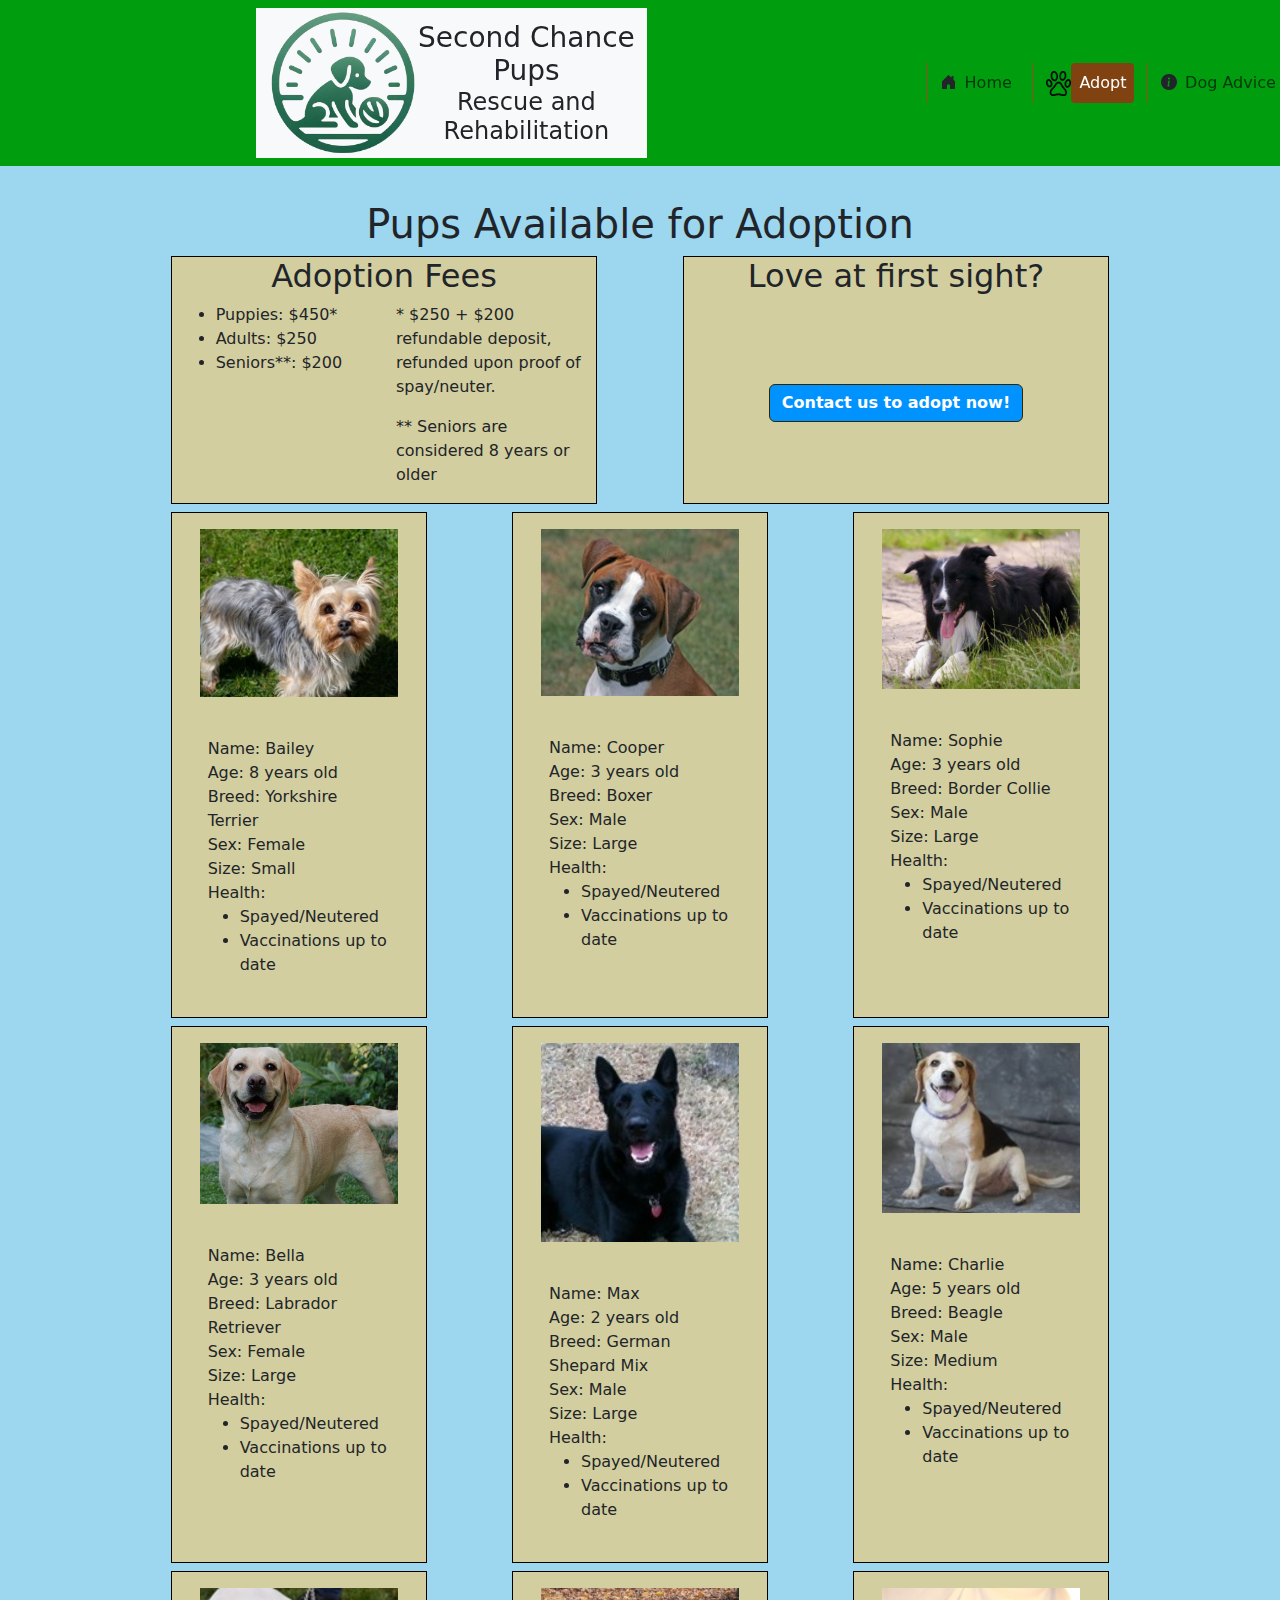
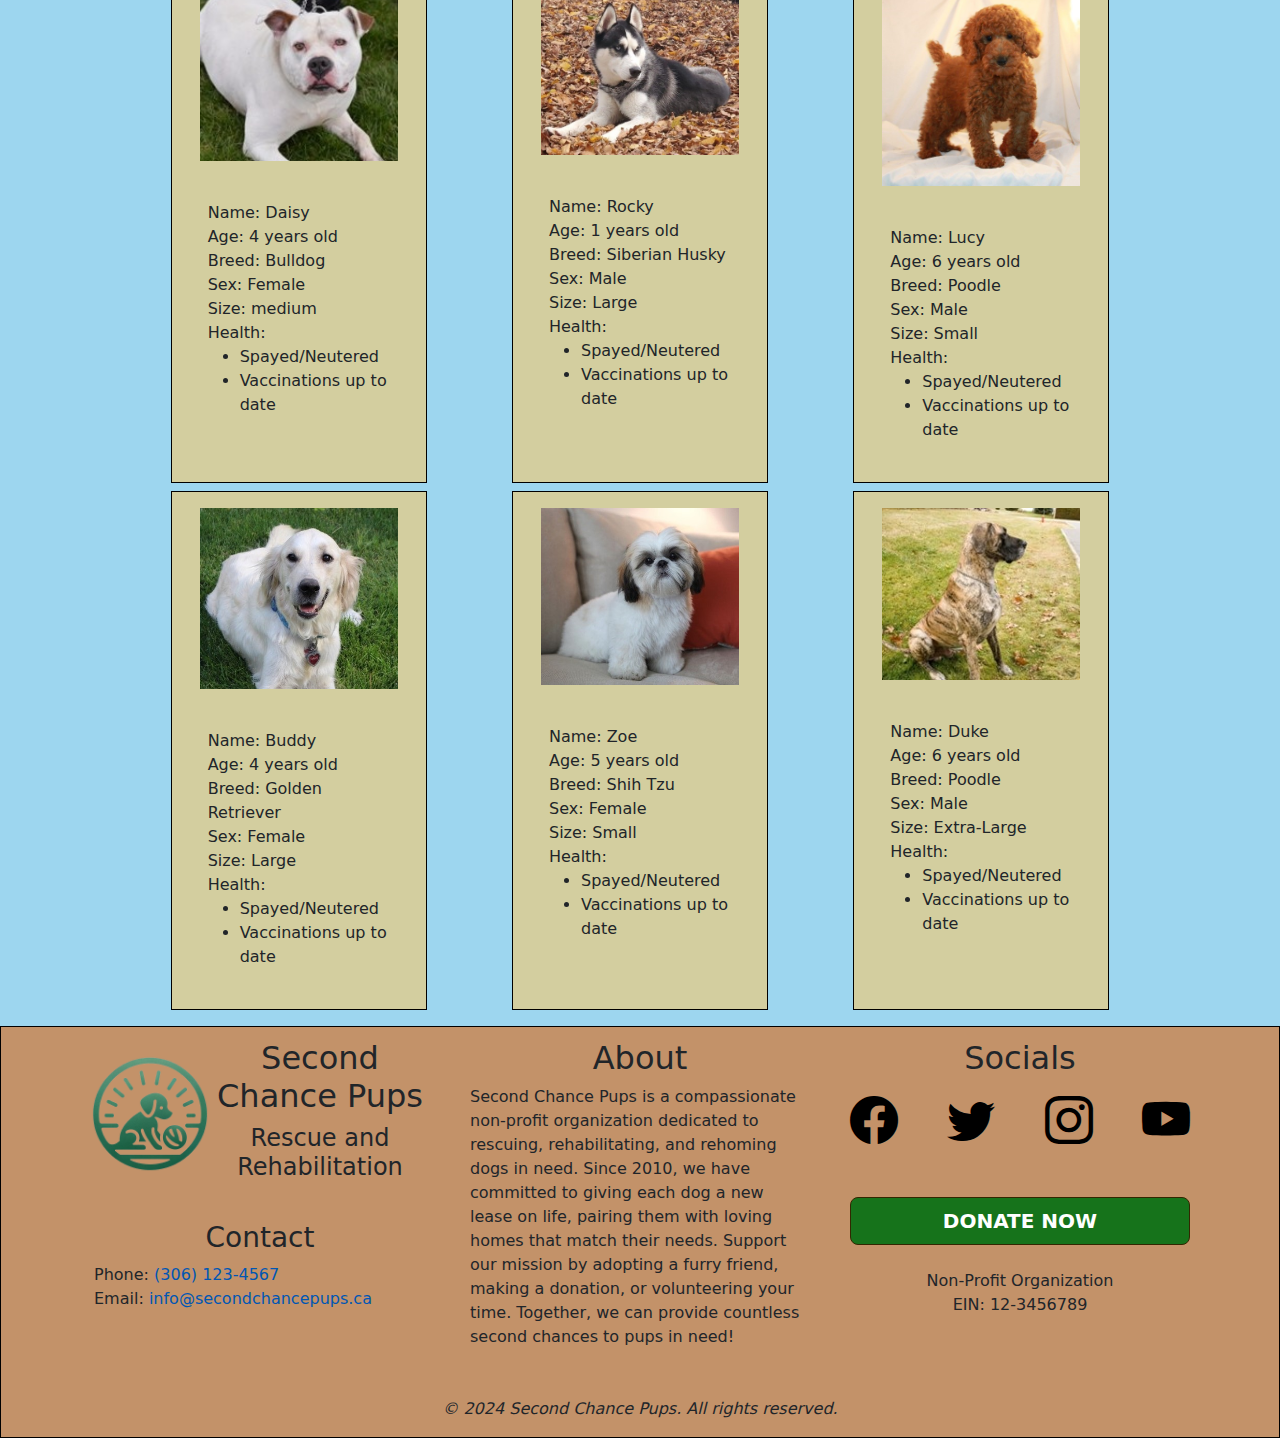
==== commit 55db058f: "unified some styling between all the pages" ====
--- a/scp_adoption.html
+++ b/scp_adoption.html
@@ -19,7 +19,7 @@
 
          <div class="container bg-light col-lg-auto">
             <div class="d-flex justify-content-between align-items-center">
-               <img src="images/logo.png"/>
+               <img src="images/logo.png" />
                <div class="d-flex flex-column align-items-center">
                   <p class="m-0 h3">Second Chance</p>
                   <p class="m-0 h3">Pups</p>
@@ -31,8 +31,7 @@
 
          <div class="container" id="menubar">
             <p></p> <!-- This element keeps the menu icon to the right -->
-            <button class="navbar-toggler" type="button" data-bs-toggle="collapse" data-bs-target="#navbarNav"
-                    aria-controls="navbarNav" aria-expanded="false" aria-label="Toggle navigation">
+            <button class="navbar-toggler" type="button" data-bs-toggle="collapse" data-bs-target="#navbarNav" aria-controls="navbarNav" aria-expanded="false" aria-label="Toggle navigation">
                <span class="navbar-toggler-icon"></span>
             </button>
          </div>
@@ -43,11 +42,11 @@
                   <span class="bi bi-house-door-fill"></span>
                   <a class="nav-link" href="scp_home.html">Home</a>
                </li>
-               <li class="nav-item">
+               <li class="nav-item active">
                   <img src="images/paw.png" height="25" width="25"/>
                   <a class="nav-link" href="scp_adoption.html">Adopt</a>
                </li>
-               <li class="nav-item active">
+               <li class="nav-item">
                   <span class="bi bi-info-circle-fill"></span>
                   <a class="nav-link" href="scp_advice.html">Dog Advice</a>
                </li>
@@ -61,7 +60,6 @@
       </nav>
    </div>
 </div>
-
 
 <div class="w-80 mx-auto mb-3 mt-3">
    <div class="container">
--- a/styles/scp_adoptionStyles.css
+++ b/styles/scp_adoptionStyles.css
@@ -5,6 +5,10 @@
     height: 550px;
     display: flex;
     flex-direction: column;
+}
+
+body{
+    margin-top: 200px;
 }
 
 
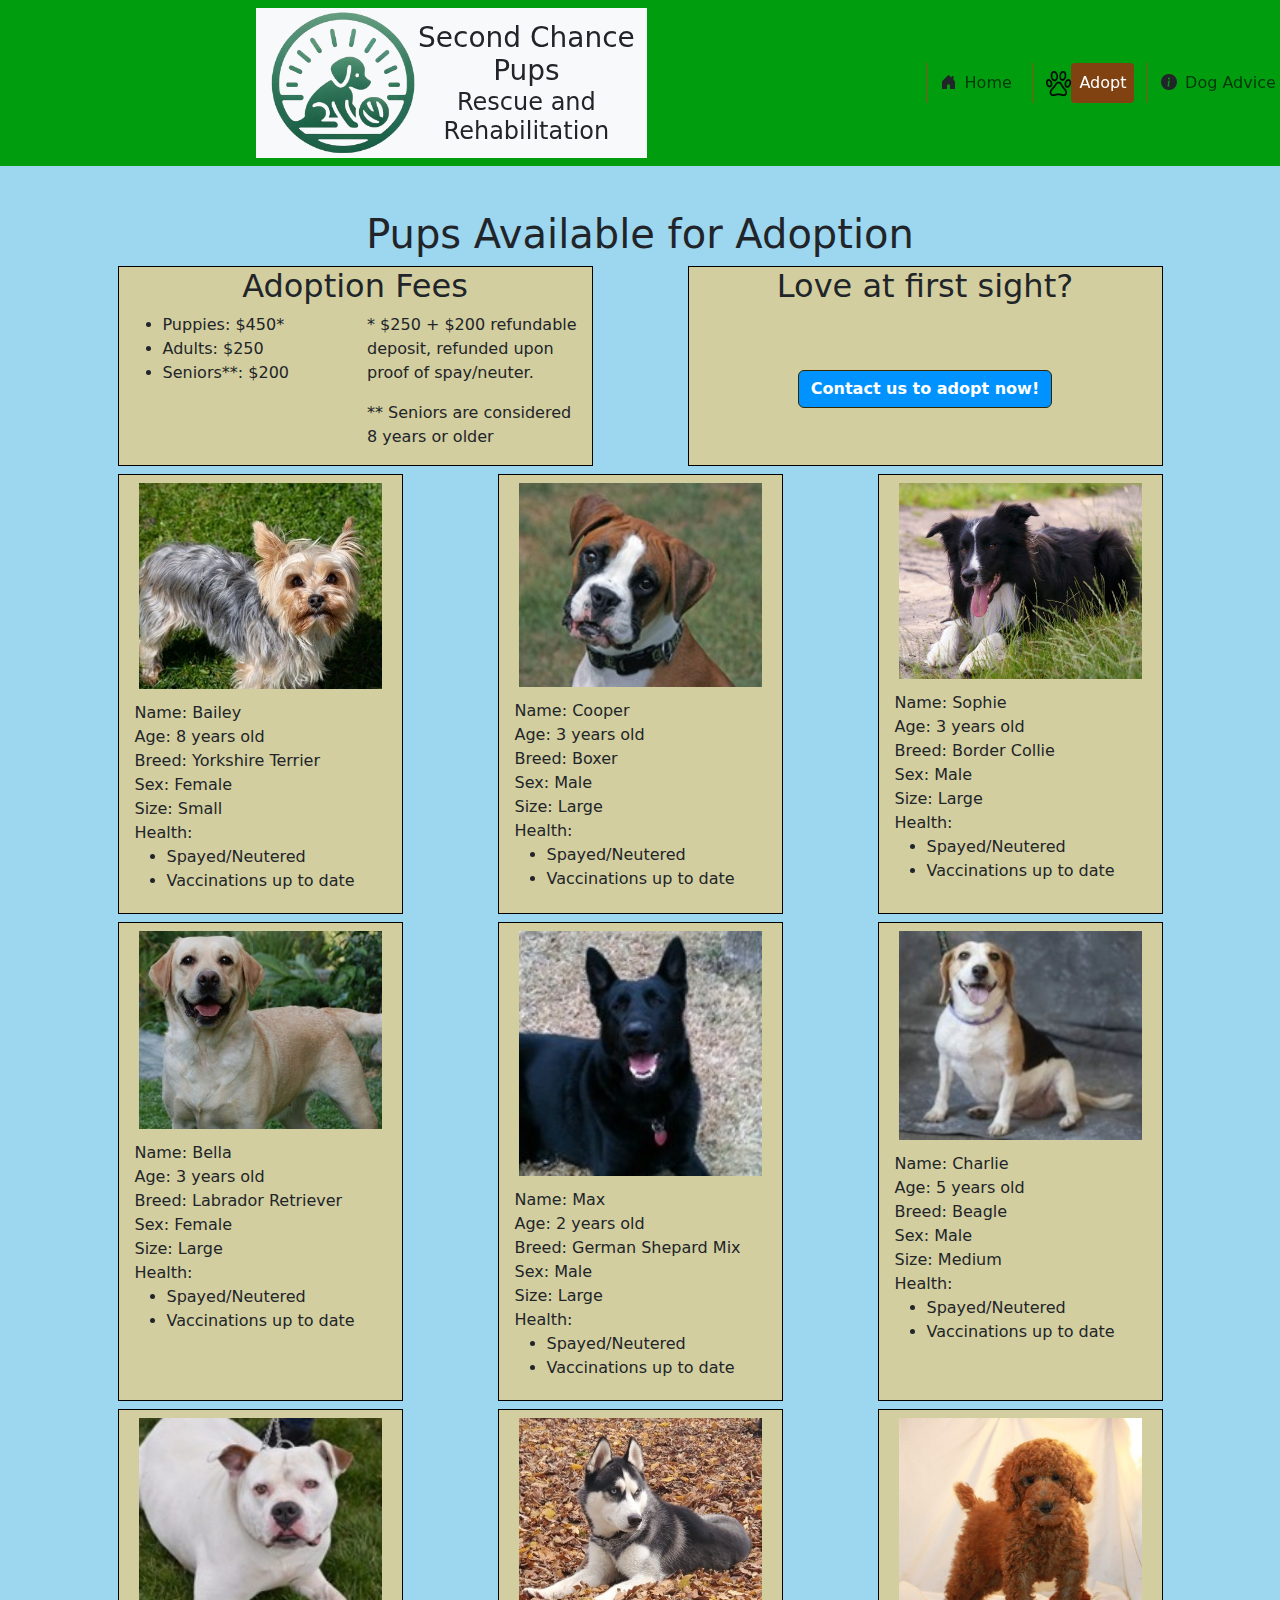
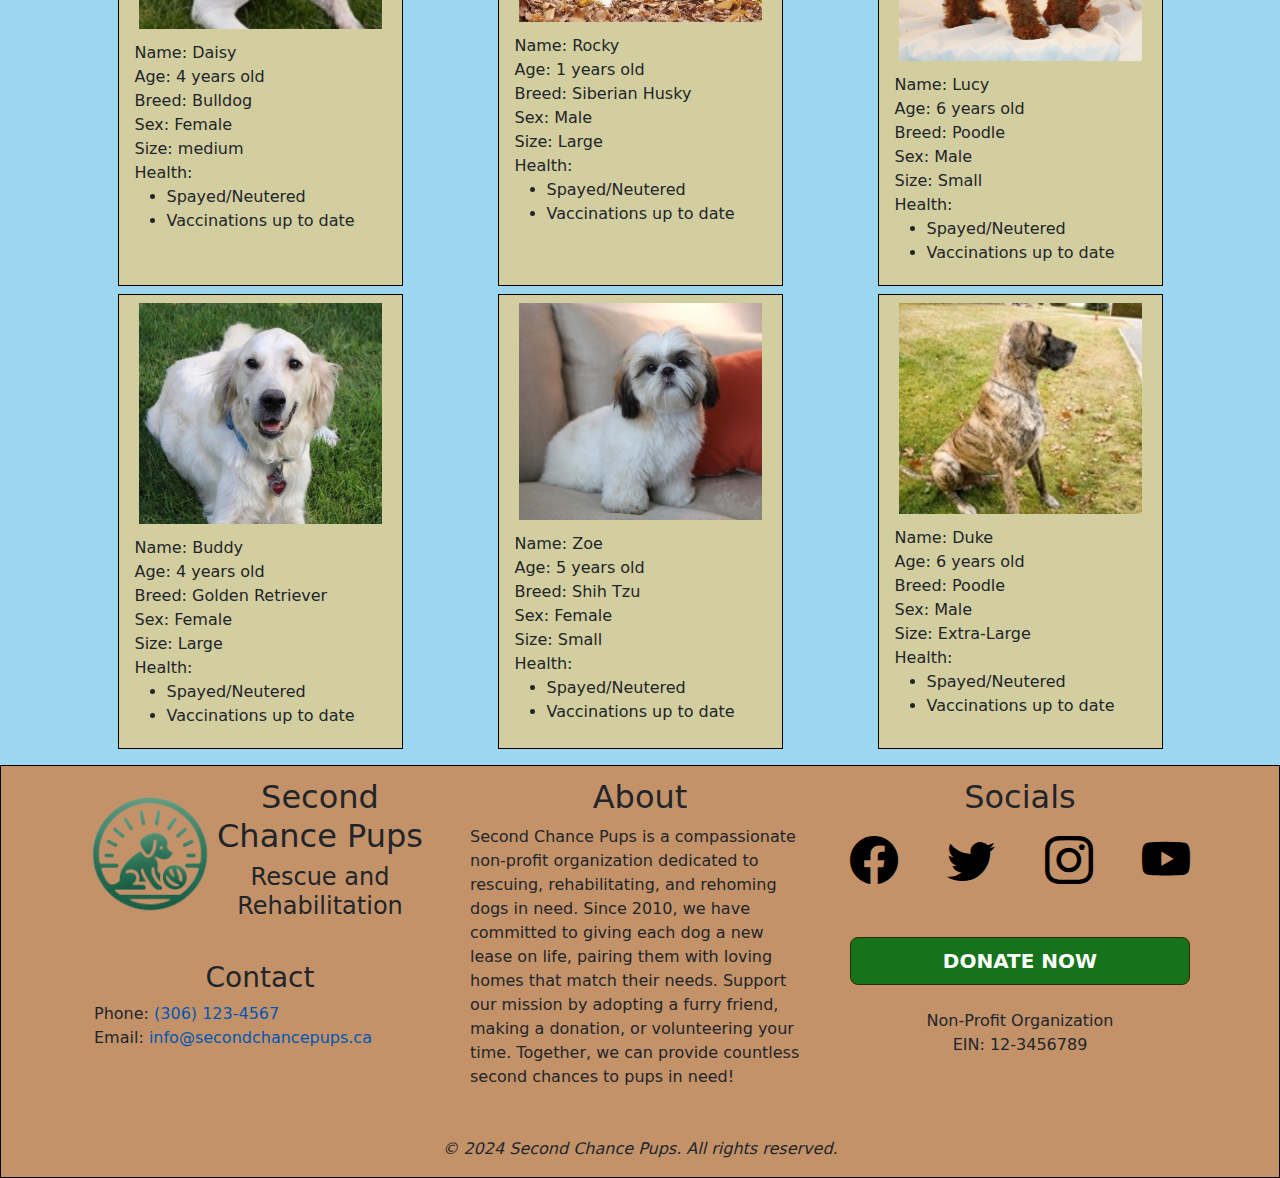
==== commit 70adb0e5: "fixed some mobile view issues" ====
--- a/scp_adoption.html
+++ b/scp_adoption.html
@@ -68,7 +68,7 @@
 
          <h1 class="text-center">Pups Available for Adoption</h1>
 
-            <div class="col-5 mx-auto bg-panel">
+            <div class="col-12 col-md-5 mx-auto bg-panel">
 
                <h2 class="text-center">Adoption Fees</h2>
                <div class="row">
@@ -89,7 +89,7 @@
 
             </div>
 
-         <div class="col-5 mx-auto bg-panel d-flex flex-column ">
+         <div class="col-12 col-md-5 mx-auto bg-panel d-flex flex-column ">
 
             <h2 class="text-center">Love at first sight?</h2>
             <div class="align-items-center justify-content-center d-flex h-100">
@@ -101,10 +101,10 @@
 
       <div class="row mt-2 mb-2 justify-content-center">
 
-         <div class="bg-panel col-3 mx-auto">
-
-            <img class="mx-auto d-block img-fluid w-100 p-3" src="images/dogs/bailey.jpg" alt="photo of bailey">
-            <div class="d-flex flex-column p-4">
+         <div class="bg-panel col-4 col-md-3 mx-auto">
+
+            <img class="mx-auto d-block img-fluid w-100 p-2" src="images/dogs/bailey.jpg" alt="photo of bailey">
+            <div class="d-flex flex-column p-1">
                <span>Name: Bailey</span>
                <span>Age: 8 years old</span>
                <span>Breed: Yorkshire Terrier</span>
@@ -119,10 +119,10 @@
 
          </div>
 
-         <div class="bg-panel col-3 mx-auto">
-
-            <img class="mx-auto d-block img-fluid w-100 p-3" src="images/dogs/cooper.jpg" alt="photo of cooper">
-            <div class="d-flex flex-column p-4">
+         <div class="bg-panel col-4 col-md-3 mx-auto">
+
+            <img class="mx-auto d-block img-fluid w-100 p-2" src="images/dogs/cooper.jpg" alt="photo of cooper">
+            <div class="d-flex flex-column p-1">
                <span>Name: Cooper</span>
                <span>Age: 3 years old</span>
                <span>Breed: Boxer</span>
@@ -137,10 +137,10 @@
 
          </div>
 
-         <div class="bg-panel col-3 mx-auto">
-
-            <img class="mx-auto d-block img-fluid w-100 p-3" src="images/dogs/sophie.jpg" alt="photo of sophie">
-            <div class="d-flex flex-column p-4">
+         <div class="bg-panel col-4 col-md-3 mx-auto">
+
+            <img class="mx-auto d-block img-fluid w-100 p-2" src="images/dogs/sophie.jpg" alt="photo of sophie">
+            <div class="d-flex flex-column p-1">
                <span>Name: Sophie</span>
                <span>Age: 3 years old</span>
                <span>Breed: Border Collie</span>
@@ -159,10 +159,10 @@
 
       <div class="row mt-2 mb-2 justify-content-center">
 
-         <div class="bg-panel col-3 mx-auto">
-
-            <img class="mx-auto d-block img-fluid p-3 w-100" src="images/dogs/bella.jpg" alt="photo of bella">
-            <div class="d-flex flex-column p-4">
+         <div class="bg-panel col-4 col-md-3 mx-auto">
+
+            <img class="mx-auto d-block img-fluid p-2 w-100" src="images/dogs/bella.jpg" alt="photo of bella">
+            <div class="d-flex flex-column p-1">
                <span>Name: Bella</span>
                <span>Age: 3 years old</span>
                <span>Breed: Labrador Retriever</span>
@@ -177,10 +177,10 @@
 
          </div>
 
-         <div class="bg-panel col-3 mx-auto">
-
-            <img class="mx-auto d-block img-fluid p-3 w-100" src="images/dogs/max.jpg" alt="photo of max">
-            <div class="d-flex flex-column p-4">
+         <div class="bg-panel col-4 col-md-3 mx-auto">
+
+            <img class="mx-auto d-block img-fluid p-2 w-100" src="images/dogs/max.jpg" alt="photo of max">
+            <div class="d-flex flex-column p-1">
                <span>Name: Max</span>
                <span>Age: 2 years old</span>
                <span>Breed: German Shepard Mix</span>
@@ -195,10 +195,10 @@
 
          </div>
 
-         <div class="bg-panel col-3 mx-auto">
-
-            <img class="mx-auto d-block img-fluid p-3 w-100" src="images/dogs/charlie.jpg" alt="photo of charlie">
-            <div class="d-flex flex-column p-4">
+         <div class="bg-panel col-4 col-md-3 mx-auto">
+
+            <img class="mx-auto d-block img-fluid p-2 w-100" src="images/dogs/charlie.jpg" alt="photo of charlie">
+            <div class="d-flex flex-column p-1">
                <span>Name: Charlie</span>
                <span>Age: 5 years old</span>
                <span>Breed: Beagle</span>
@@ -217,10 +217,10 @@
 
       <div class="row mt-2 mb-2 justify-content-center">
 
-         <div class="bg-panel col-3 mx-auto">
-
-            <img class="mx-auto d-block img-fluid p-3 w-100" src="images/dogs/daisy.jpg" alt="photo of daisy">
-            <div class="d-flex flex-column p-4">
+         <div class="bg-panel col-4 col-md-3 mx-auto">
+
+            <img class="mx-auto d-block img-fluid p-2 w-100" src="images/dogs/daisy.jpg" alt="photo of daisy">
+            <div class="d-flex flex-column p-1">
                <span>Name: Daisy</span>
                <span>Age: 4 years old</span>
                <span>Breed: Bulldog</span>
@@ -235,10 +235,10 @@
 
          </div>
 
-         <div class="bg-panel col-3 mx-auto">
-
-            <img class="mx-auto d-block img-fluid p-3 w-100" src="images/dogs/rocky.jpg" alt="photo of rocky">
-            <div class="d-flex flex-column p-4">
+         <div class="bg-panel col-4 col-md-3 mx-auto">
+
+            <img class="mx-auto d-block img-fluid p-2 w-100" src="images/dogs/rocky.jpg" alt="photo of rocky">
+            <div class="d-flex flex-column p-1">
                <span>Name: Rocky</span>
                <span>Age: 1 years old</span>
                <span>Breed: Siberian Husky</span>
@@ -253,10 +253,10 @@
 
          </div>
 
-         <div class="bg-panel col-3 mx-auto">
-
-            <img class="mx-auto d-block img-fluid p-3 w-100" src="images/dogs/lucy.jpg" alt="photo of lucy">
-            <div class="d-flex flex-column p-4">
+         <div class="bg-panel col-4 col-md-3 mx-auto">
+
+            <img class="mx-auto d-block img-fluid p-2 w-100" src="images/dogs/lucy.jpg" alt="photo of lucy">
+            <div class="d-flex flex-column p-1">
                <span>Name: Lucy</span>
                <span>Age: 6 years old</span>
                <span>Breed: Poodle</span>
@@ -275,10 +275,10 @@
 
       <div class="row mt-2 mb-2 justify-content-center">
 
-         <div class="bg-panel col-3 mx-auto">
-
-            <img class="mx-auto d-block img-fluid p-3 w-100" src="images/dogs/buddy.jpg" alt="photo of buddy">
-            <div class="d-flex flex-column p-4">
+         <div class="bg-panel col-4 col-md-3 mx-auto">
+
+            <img class="mx-auto d-block img-fluid p-2 w-100" src="images/dogs/buddy.jpg" alt="photo of buddy">
+            <div class="d-flex flex-column p-1">
                <span>Name: Buddy</span>
                <span>Age: 4 years old</span>
                <span>Breed: Golden Retriever</span>
@@ -293,10 +293,10 @@
 
          </div>
 
-         <div class="bg-panel col-3 mx-auto">
-
-            <img class="mx-auto d-block img-fluid p-3 w-100 mx-auto" src="images/dogs/zoe.jpg" alt="photo of zoe">
-            <div class="d-flex flex-column p-4">
+         <div class="bg-panel col-4 col-md-3 mx-auto">
+
+            <img class="mx-auto d-block img-fluid p-2 w-100 mx-auto" src="images/dogs/zoe.jpg" alt="photo of zoe">
+            <div class="d-flex flex-column p-1">
                <span>Name: Zoe</span>
                <span>Age: 5 years old</span>
                <span>Breed: Shih Tzu</span>
@@ -311,10 +311,10 @@
 
          </div>
 
-         <div class="bg-panel col-3 mx-auto" >
-
-            <img class="mx-auto d-block img-fluid p-3 w-100" src="images/dogs/duke.jpg" alt="photo of duke">
-            <div class="d-flex flex-column p-4">
+         <div class="bg-panel col-4 col-md-3 mx-auto" >
+
+            <img class="mx-auto d-block img-fluid p-2 w-100" src="images/dogs/duke.jpg" alt="photo of duke">
+            <div class="d-flex flex-column p-1">
                <span>Name: Duke</span>
                <span>Age: 6 years old</span>
                <span>Breed: Poodle</span>
--- a/styles/scp_siteStyles.css
+++ b/styles/scp_siteStyles.css
@@ -59,14 +59,22 @@
     background-color: #9dd6ef;
 }
 
-.w-80{
-    width: 80%;
+.mt-custom{
+    margin-top: 150px;
+}
+
+body{
+    margin-top: 0;
 }
 
 @media (max-width: 767px) {
     p {
         font-size: 18px;
     }
+
+    body{
+        margin-top: 210px;
+    }
 }
 
 
--- a/styles/scp_header_styles.css
+++ b/styles/scp_header_styles.css
@@ -103,8 +103,8 @@
         margin-left: 10px;
     }
 
-    /* Add padding to the top of the body to prevent content from being hidden under the navbar */
-    body {
-        padding-top: 190px; /* Adjust this value based on the height of your navbar */
-    }
+    /*!* Add padding to the top of the body to prevent content from being hidden under the navbar *!*/
+    /*body {*/
+    /*    padding-top: 190px; !* Adjust this value based on the height of your navbar *!*/
+    /*}*/
 }--- a/styles/scp_adoptionStyles.css
+++ b/styles/scp_adoptionStyles.css
@@ -5,10 +5,6 @@
     height: 550px;
     display: flex;
     flex-direction: column;
-}
-
-body{
-    margin-top: 200px;
 }
 
 
@@ -32,4 +28,8 @@
 .dog-bottom{
     padding: 20px;
     overflow: auto;
+}
+
+body{
+    margin-top: 210px;
 }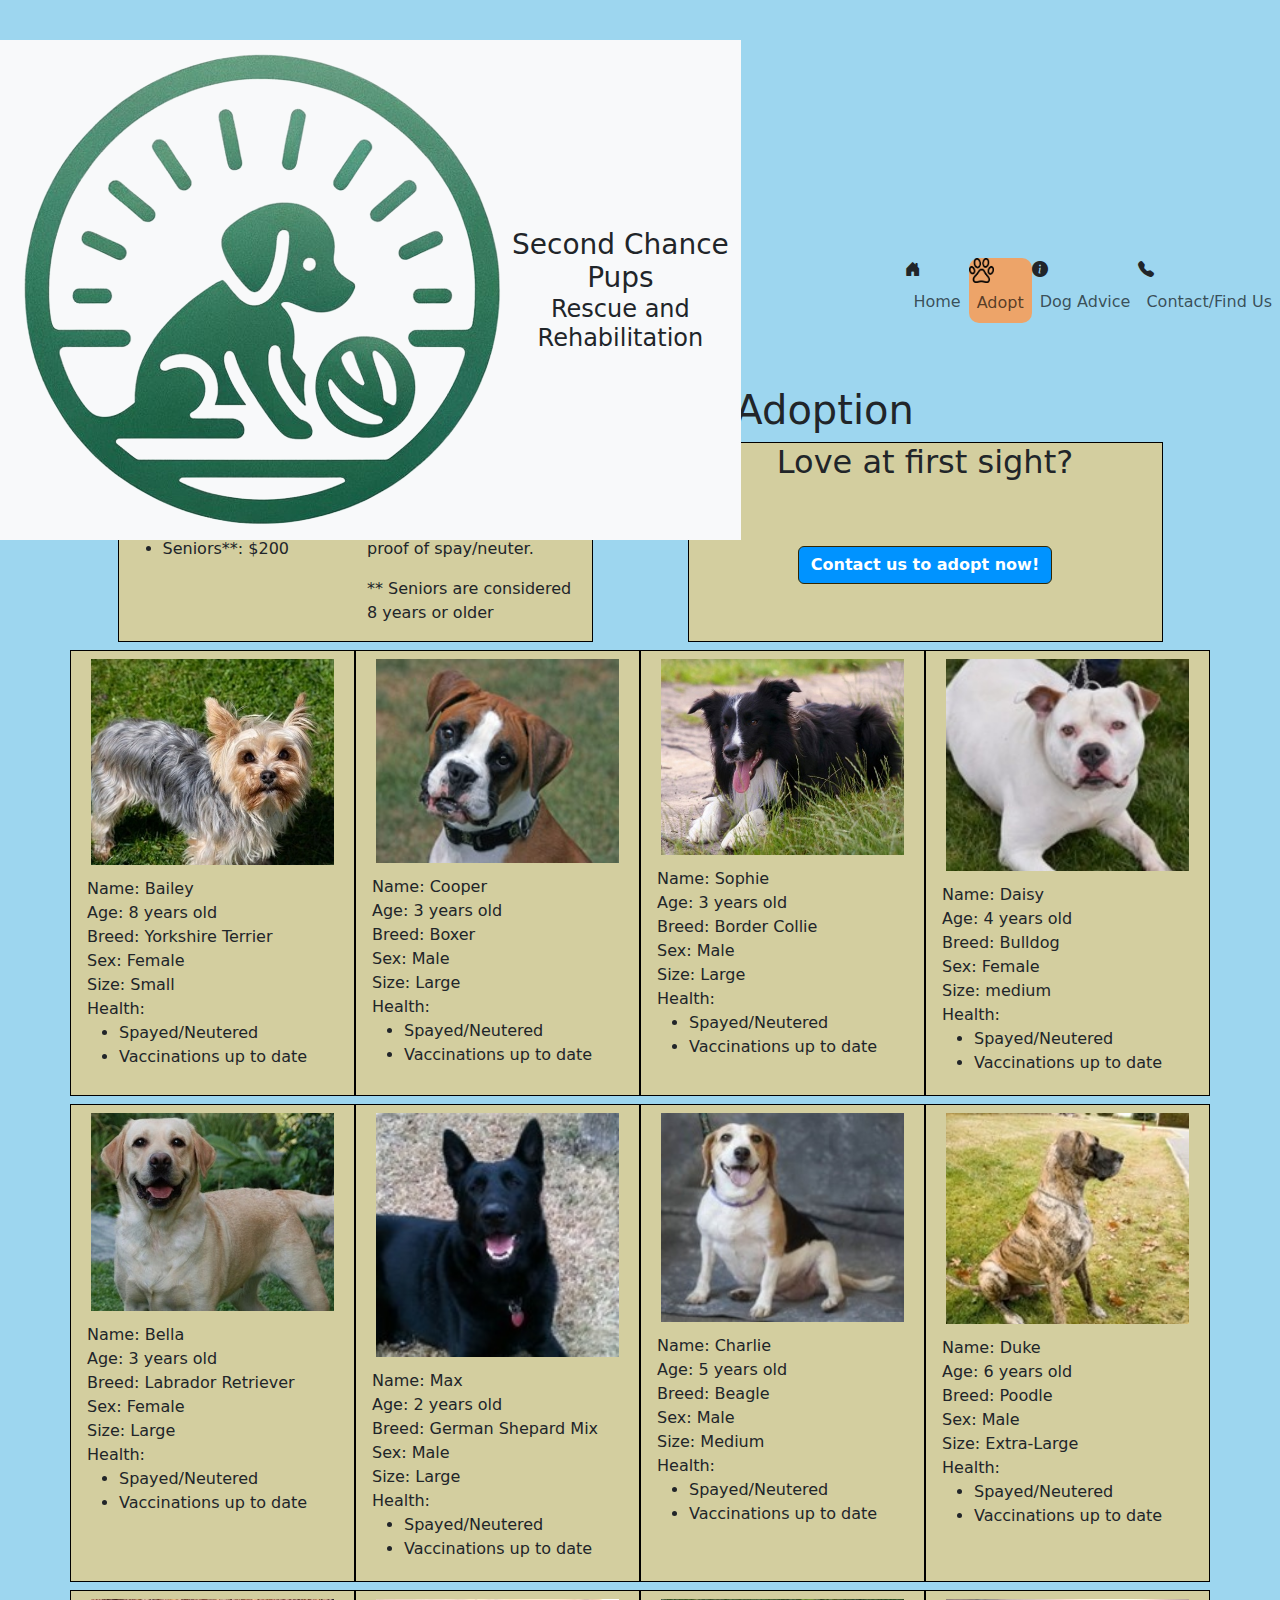
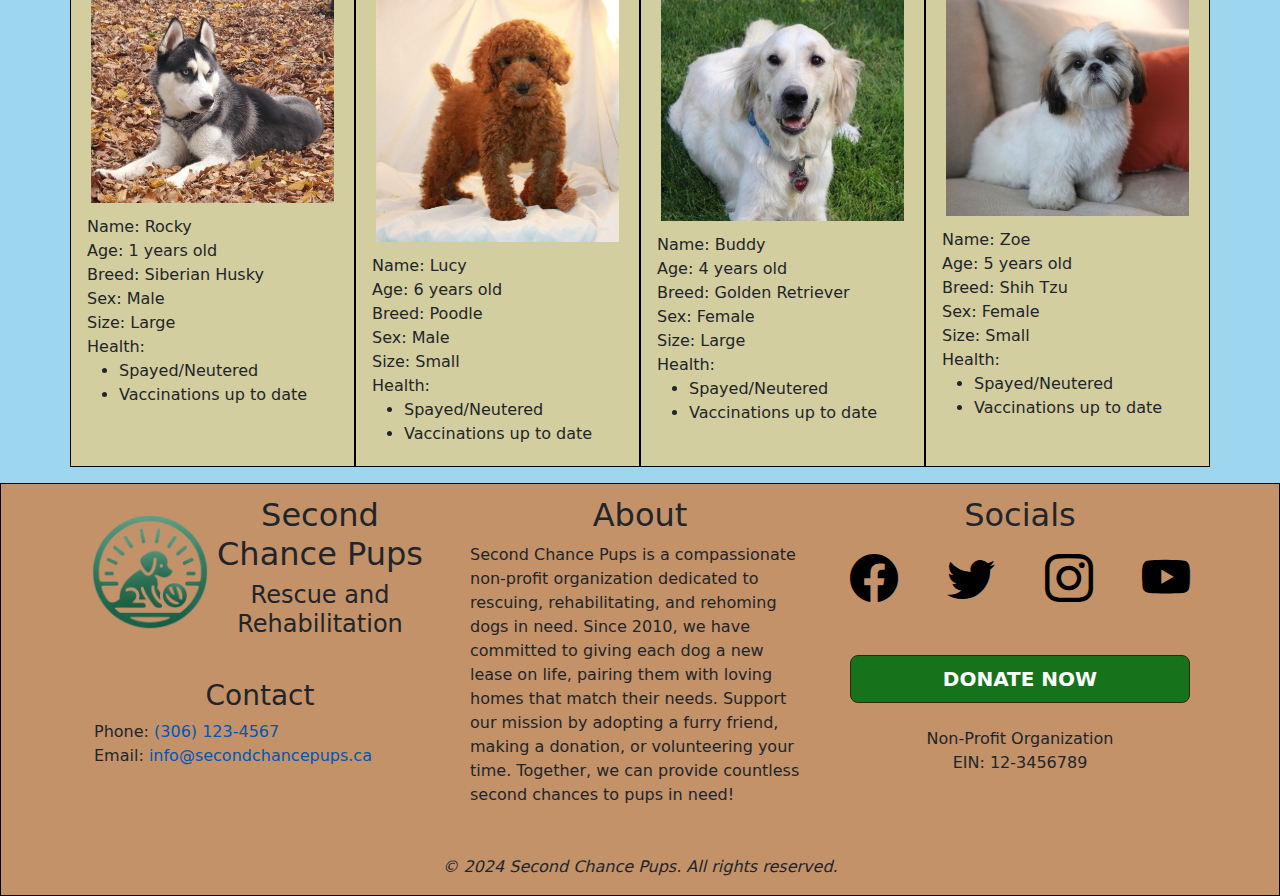
==== commit 7b239664: "working on fixing navbar positioning" ====
--- a/scp_adoption.html
+++ b/scp_adoption.html
@@ -101,7 +101,7 @@
 
       <div class="row mt-2 mb-2 justify-content-center">
 
-         <div class="bg-panel col-4 col-md-3 mx-auto">
+         <div class="bg-panel col-6 col-md-3 mx-auto">
 
             <img class="mx-auto d-block img-fluid w-100 p-2" src="images/dogs/bailey.jpg" alt="photo of bailey">
             <div class="d-flex flex-column p-1">
@@ -119,7 +119,7 @@
 
          </div>
 
-         <div class="bg-panel col-4 col-md-3 mx-auto">
+         <div class="bg-panel col-6 col-md-3 mx-auto">
 
             <img class="mx-auto d-block img-fluid w-100 p-2" src="images/dogs/cooper.jpg" alt="photo of cooper">
             <div class="d-flex flex-column p-1">
@@ -137,7 +137,7 @@
 
          </div>
 
-         <div class="bg-panel col-4 col-md-3 mx-auto">
+         <div class="bg-panel col-6 col-md-3 mx-auto">
 
             <img class="mx-auto d-block img-fluid w-100 p-2" src="images/dogs/sophie.jpg" alt="photo of sophie">
             <div class="d-flex flex-column p-1">
@@ -155,69 +155,7 @@
 
          </div>
 
-      </div>
-
-      <div class="row mt-2 mb-2 justify-content-center">
-
-         <div class="bg-panel col-4 col-md-3 mx-auto">
-
-            <img class="mx-auto d-block img-fluid p-2 w-100" src="images/dogs/bella.jpg" alt="photo of bella">
-            <div class="d-flex flex-column p-1">
-               <span>Name: Bella</span>
-               <span>Age: 3 years old</span>
-               <span>Breed: Labrador Retriever</span>
-               <span>Sex: Female</span>
-               <span>Size: Large</span>
-               <span>Health:</span>
-               <ul>
-                  <li>Spayed/Neutered</li>
-                  <li>Vaccinations up to date</li>
-               </ul>
-            </div>
-
-         </div>
-
-         <div class="bg-panel col-4 col-md-3 mx-auto">
-
-            <img class="mx-auto d-block img-fluid p-2 w-100" src="images/dogs/max.jpg" alt="photo of max">
-            <div class="d-flex flex-column p-1">
-               <span>Name: Max</span>
-               <span>Age: 2 years old</span>
-               <span>Breed: German Shepard Mix</span>
-               <span>Sex: Male</span>
-               <span>Size: Large</span>
-               <span>Health:</span>
-               <ul>
-                  <li>Spayed/Neutered</li>
-                  <li>Vaccinations up to date</li>
-               </ul>
-            </div>
-
-         </div>
-
-         <div class="bg-panel col-4 col-md-3 mx-auto">
-
-            <img class="mx-auto d-block img-fluid p-2 w-100" src="images/dogs/charlie.jpg" alt="photo of charlie">
-            <div class="d-flex flex-column p-1">
-               <span>Name: Charlie</span>
-               <span>Age: 5 years old</span>
-               <span>Breed: Beagle</span>
-               <span>Sex: Male</span>
-               <span>Size: Medium</span>
-               <span>Health:</span>
-               <ul>
-                  <li>Spayed/Neutered</li>
-                  <li>Vaccinations up to date</li>
-               </ul>
-            </div>
-
-         </div>
-
-      </div>
-
-      <div class="row mt-2 mb-2 justify-content-center">
-
-         <div class="bg-panel col-4 col-md-3 mx-auto">
+         <div class="bg-panel col-6 col-md-3 mx-auto">
 
             <img class="mx-auto d-block img-fluid p-2 w-100" src="images/dogs/daisy.jpg" alt="photo of daisy">
             <div class="d-flex flex-column p-1">
@@ -235,7 +173,88 @@
 
          </div>
 
-         <div class="bg-panel col-4 col-md-3 mx-auto">
+
+      </div>
+
+      <div class="row mt-2 mb-2 justify-content-center">
+
+         <div class="bg-panel col-6 col-md-3 mx-auto">
+
+            <img class="mx-auto d-block img-fluid p-2 w-100" src="images/dogs/bella.jpg" alt="photo of bella">
+            <div class="d-flex flex-column p-1">
+               <span>Name: Bella</span>
+               <span>Age: 3 years old</span>
+               <span>Breed: Labrador Retriever</span>
+               <span>Sex: Female</span>
+               <span>Size: Large</span>
+               <span>Health:</span>
+               <ul>
+                  <li>Spayed/Neutered</li>
+                  <li>Vaccinations up to date</li>
+               </ul>
+            </div>
+
+         </div>
+
+         <div class="bg-panel col-6 col-md-3 mx-auto">
+
+            <img class="mx-auto d-block img-fluid p-2 w-100" src="images/dogs/max.jpg" alt="photo of max">
+            <div class="d-flex flex-column p-1">
+               <span>Name: Max</span>
+               <span>Age: 2 years old</span>
+               <span>Breed: German Shepard Mix</span>
+               <span>Sex: Male</span>
+               <span>Size: Large</span>
+               <span>Health:</span>
+               <ul>
+                  <li>Spayed/Neutered</li>
+                  <li>Vaccinations up to date</li>
+               </ul>
+            </div>
+
+         </div>
+
+         <div class="bg-panel col-6 col-md-3 mx-auto">
+
+            <img class="mx-auto d-block img-fluid p-2 w-100" src="images/dogs/charlie.jpg" alt="photo of charlie">
+            <div class="d-flex flex-column p-1">
+               <span>Name: Charlie</span>
+               <span>Age: 5 years old</span>
+               <span>Breed: Beagle</span>
+               <span>Sex: Male</span>
+               <span>Size: Medium</span>
+               <span>Health:</span>
+               <ul>
+                  <li>Spayed/Neutered</li>
+                  <li>Vaccinations up to date</li>
+               </ul>
+            </div>
+
+         </div>
+
+         <div class="bg-panel col-6 col-md-3 mx-auto" >
+
+            <img class="mx-auto d-block img-fluid p-2 w-100" src="images/dogs/duke.jpg" alt="photo of duke">
+            <div class="d-flex flex-column p-1">
+               <span>Name: Duke</span>
+               <span>Age: 6 years old</span>
+               <span>Breed: Poodle</span>
+               <span>Sex: Male</span>
+               <span>Size: Extra-Large</span>
+               <span>Health:</span>
+               <ul>
+                  <li>Spayed/Neutered</li>
+                  <li>Vaccinations up to date</li>
+               </ul>
+            </div>
+
+         </div>
+
+      </div>
+
+      <div class="row mt-2 mb-2 justify-content-center">
+
+         <div class="bg-panel col-6 col-md-3 mx-auto">
 
             <img class="mx-auto d-block img-fluid p-2 w-100" src="images/dogs/rocky.jpg" alt="photo of rocky">
             <div class="d-flex flex-column p-1">
@@ -253,7 +272,7 @@
 
          </div>
 
-         <div class="bg-panel col-4 col-md-3 mx-auto">
+         <div class="bg-panel col-6 col-md-3 mx-auto">
 
             <img class="mx-auto d-block img-fluid p-2 w-100" src="images/dogs/lucy.jpg" alt="photo of lucy">
             <div class="d-flex flex-column p-1">
@@ -271,11 +290,7 @@
 
          </div>
 
-      </div>
-
-      <div class="row mt-2 mb-2 justify-content-center">
-
-         <div class="bg-panel col-4 col-md-3 mx-auto">
+         <div class="bg-panel col-6 col-md-3 mx-auto">
 
             <img class="mx-auto d-block img-fluid p-2 w-100" src="images/dogs/buddy.jpg" alt="photo of buddy">
             <div class="d-flex flex-column p-1">
@@ -293,7 +308,8 @@
 
          </div>
 
-         <div class="bg-panel col-4 col-md-3 mx-auto">
+
+         <div class="bg-panel col-6 col-md-3 mx-auto">
 
             <img class="mx-auto d-block img-fluid p-2 w-100 mx-auto" src="images/dogs/zoe.jpg" alt="photo of zoe">
             <div class="d-flex flex-column p-1">
@@ -311,25 +327,8 @@
 
          </div>
 
-         <div class="bg-panel col-4 col-md-3 mx-auto" >
-
-            <img class="mx-auto d-block img-fluid p-2 w-100" src="images/dogs/duke.jpg" alt="photo of duke">
-            <div class="d-flex flex-column p-1">
-               <span>Name: Duke</span>
-               <span>Age: 6 years old</span>
-               <span>Breed: Poodle</span>
-               <span>Sex: Male</span>
-               <span>Size: Extra-Large</span>
-               <span>Health:</span>
-               <ul>
-                  <li>Spayed/Neutered</li>
-                  <li>Vaccinations up to date</li>
-               </ul>
-            </div>
-
-         </div>
-
-      </div>
+      </div>
+
    </div>
 </div>
 
--- a/styles/scp_siteStyles.css
+++ b/styles/scp_siteStyles.css
@@ -67,7 +67,7 @@
     margin-top: 0;
 }
 
-@media (max-width: 767px) {
+@media (max-width: 360px) {
     p {
         font-size: 18px;
     }
--- a/styles/scp_header_styles.css
+++ b/styles/scp_header_styles.css
@@ -3,108 +3,34 @@
  header styles
 =================================
 **/
-.nav-item {
-    display: flex; /* Make the menu items flex containers */
-    align-items: center; /* Align items vertically */
-    border-left: 1px solid #94501a; /* Add divider between menu items */
-    padding: 0 1dvw 0 1dvw; /* Add padding to each menu item */
+
+
+.navbar {
+    height: 10rem;
 }
 
-.navbar {
+.navbar-toggle{
+    position: absolute;
+    bottom: 10px;
+    right: 10px;
+}
+
+.bg-green{
     background-color: #009E0F;
 }
 
-.navbar .container {
-    margin: 0 0 0 20%; /* move the logo to he left */
+.active{
+    background-color: #eda469;
+    border-radius: 10px;
 }
 
-.header-container .d-flex img {
-    width: 150px; /* adjust logo width */
-}
-
-/* Styling for active link */
-.navbar-nav .nav-item.active .nav-link {
-    color: #fff;
-    background-color: #804210;
-    border-radius: 4px;
-}
-
-/* Styling for hover state */
-.navbar-nav .nav-item .nav-link:hover {
-    color: #fff;
-    background-color: #3ac4af;
-    border-radius: 4px;
-}
-
-/* Fix the navbar at the top of the page */
-.navbar {
-    position: fixed;
-    top: 0;
-    width: 100%;
-    z-index: 1000000;
-}
 
 /**
 =================================
  media query for a smaller screen
 =================================
 **/
-@media only screen and (max-width: 991px) {
-    /**
-    =================================
-     header styles
-    =================================
-    **/
-    .navbar .container {
-        /* make the container take up the whole page width */
-        margin: 0;
-        padding: 0;
-    }
+@media only screen and (max-width: 360px) {
 
-    .navbar {
-        background-color: #ffffff; /* Make the background for the logo white */
-    }
 
-    #menubar {
-        background-color: #009E0F; /* Keep the green background for the navbar */
-    }
-
-    .navbar .container:first-of-type {
-        margin: 0 0 0 10%; /* Move the logo to the middle */
-    }
-
-    /* General styling for the navbar links */
-    .navbar-nav .nav-item .nav-link {
-        color: #000000;
-        font-size: 16px;
-        padding: 10px 15px;
-        text-decoration: none;
-        transition: color 0.3s ease, background-color 0.3s ease;
-        display: flex;
-        align-items: center;
-    }
-
-    /* Flex alignment for icons and text */
-    .navbar-nav .nav-item .bi,
-    .navbar-nav .nav-item img {
-        font-size: 18px;
-        margin-right: 8px;
-    }
-
-    /* Special styling for images */
-    .navbar-nav .nav-item img {
-        height: 25px;
-        width: 25px;
-        margin-right: 8px;
-    }
-
-    /* Margin for text beside icons */
-    .navbar-nav .nav-item .nav-link span {
-        margin-left: 10px;
-    }
-
-    /*!* Add padding to the top of the body to prevent content from being hidden under the navbar *!*/
-    /*body {*/
-    /*    padding-top: 190px; !* Adjust this value based on the height of your navbar *!*/
-    /*}*/
 }--- a/styles/scp_footerStyles.css
+++ b/styles/scp_footerStyles.css
@@ -22,20 +22,7 @@
     font-size: xx-large;
 }
 
-.carousel-cropImage{
-    width: 100%;
-    height: 350px;
-    object-fit: cover;
-}
 
-.carousel-fontColour{
-    /*color: #391a08;*/
-    text-shadow: 1px 1px 0 #391a08,
-    -1px -1px 0 #391a08,
-    1px -1px 0 #391a08,
-    -1px 1px 0 #391a08;
-;
-}
 
 
 @media (max-width: 767px){
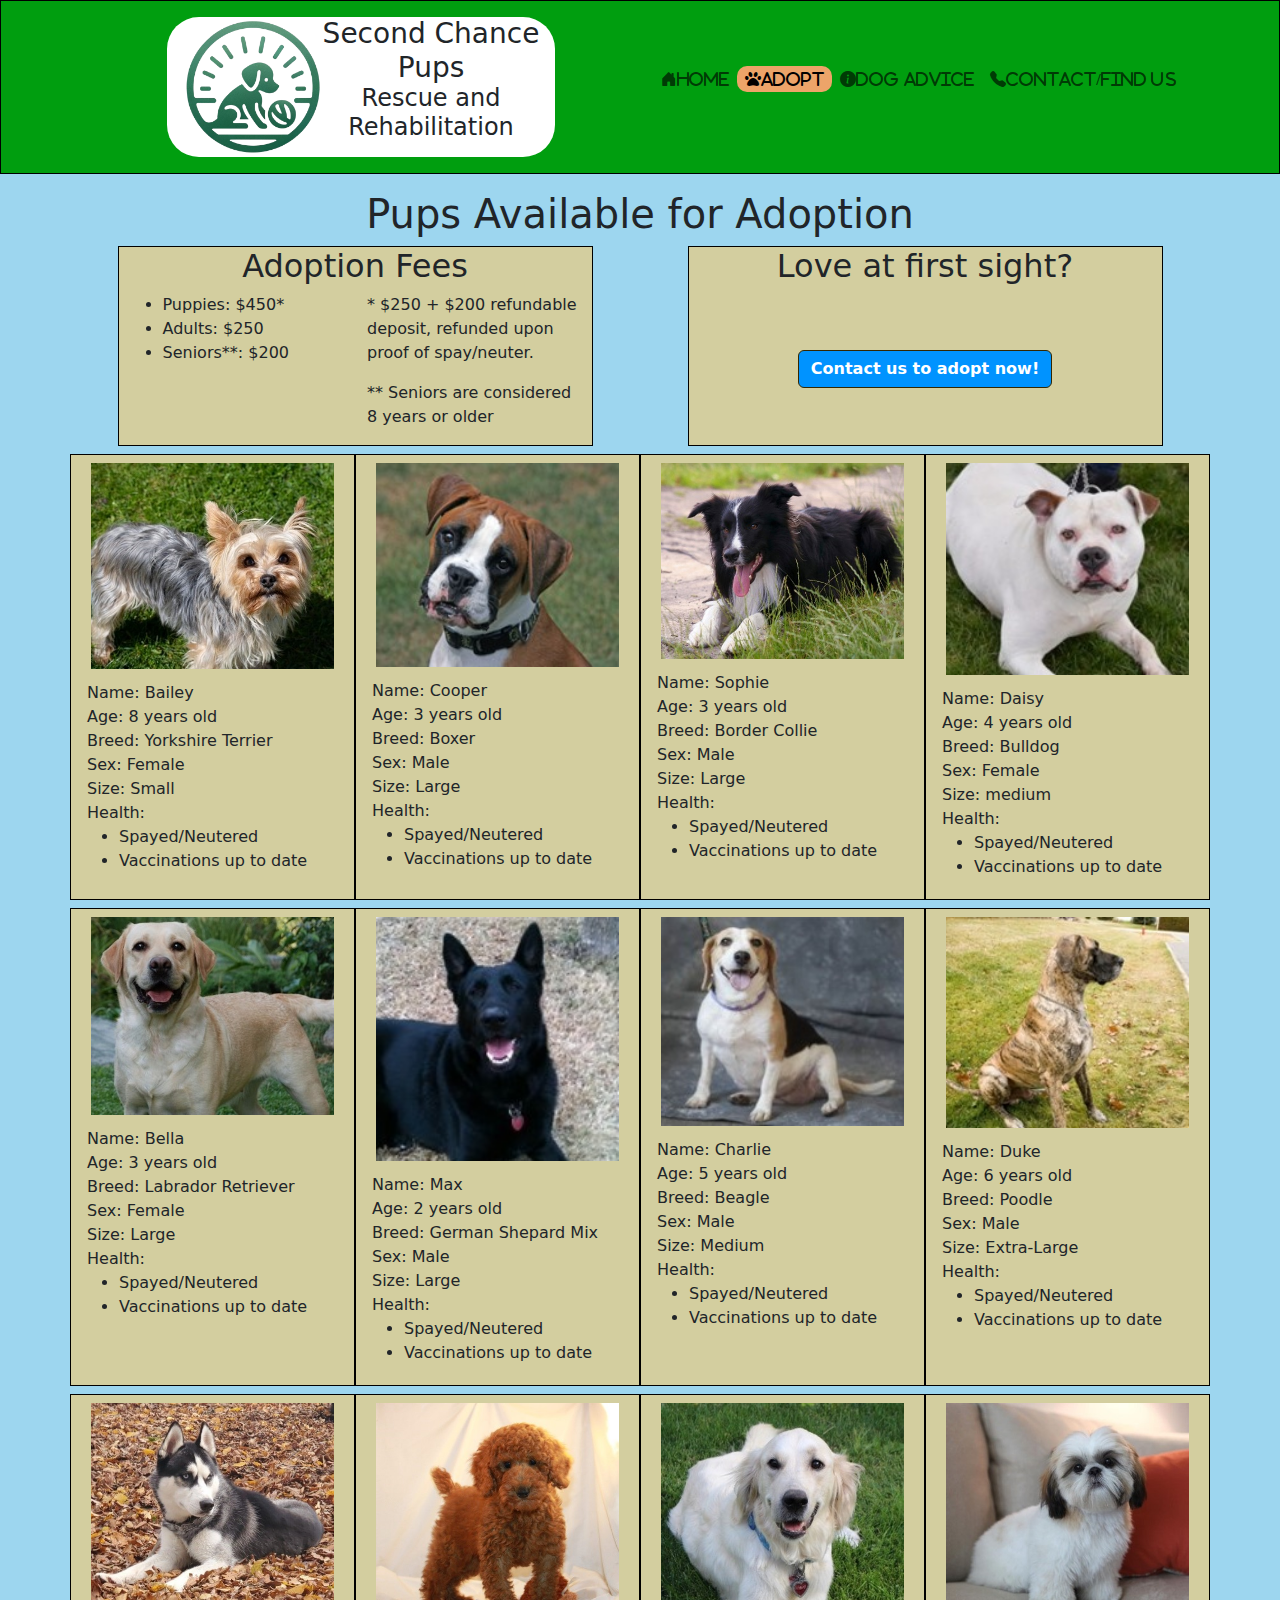
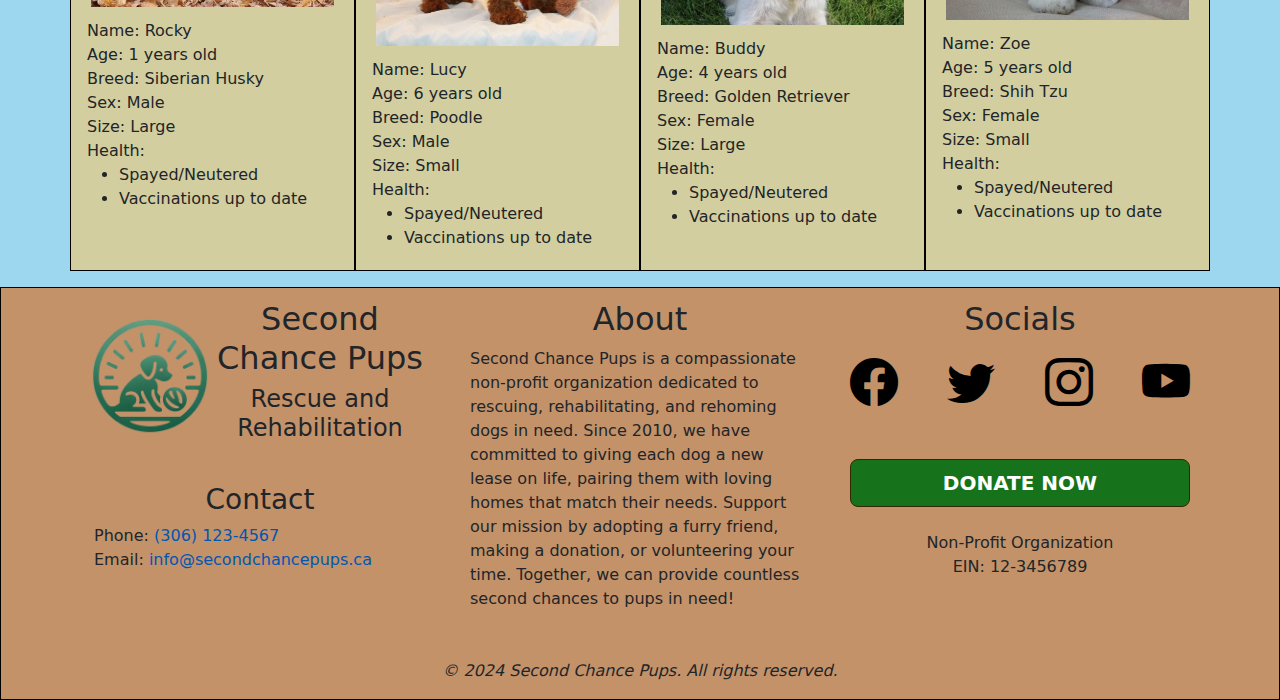
==== commit 68988bba: "navbar fixed on all pages import for navbar on all pages" ====
--- a/scp_adoption.html
+++ b/scp_adoption.html
@@ -10,16 +10,17 @@
    <link rel="stylesheet" href="styles/scp_footerStyles.css">
    <link rel="stylesheet" href="styles/scp_adoptionStyles.css">
    <link rel="stylesheet" href="https://cdn.jsdelivr.net/npm/bootstrap-icons@1.11.3/font/bootstrap-icons.min.css">
+   <link rel="stylesheet" href="https://cdnjs.cloudflare.com/ajax/libs/font-awesome/6.0.0-beta3/css/all.min.css">
    <script src="scripts/bootstrap.min.js"></script>
 </head>
 <body class="bg-bodyColour">
-<div class="header-container">
-   <div class="nav-container">
-      <nav class="navbar navbar-expand-lg navbar-light">
-
-         <div class="container bg-light col-lg-auto">
-            <div class="d-flex justify-content-between align-items-center">
-               <img src="images/logo.png" />
+
+<nav class="w-100 border border-black navbar bg-green navbar-expand-sm">
+   <div class="container justify-content-center">
+      <div class="row align-items-center w-100">
+         <div id="logo-container" class="col-12 col-sm-6 p-2 d-flex justify-content-center">
+            <div class="bg-white d-flex rounded-5 d-inline-block p-3 pt-0 pb-0">
+               <img src="images/logo.png" alt="Second Chance Pups logo image" width="140px"/>
                <div class="d-flex flex-column align-items-center">
                   <p class="m-0 h3">Second Chance</p>
                   <p class="m-0 h3">Pups</p>
@@ -28,38 +29,32 @@
                </div>
             </div>
          </div>
-
-         <div class="container" id="menubar">
-            <p></p> <!-- This element keeps the menu icon to the right -->
-            <button class="navbar-toggler" type="button" data-bs-toggle="collapse" data-bs-target="#navbarNav" aria-controls="navbarNav" aria-expanded="false" aria-label="Toggle navigation">
-               <span class="navbar-toggler-icon"></span>
-            </button>
-         </div>
-
-         <div class="collapse navbar-collapse" id="navbarNav">
-            <ul class="navbar-nav text-nowrap">
-               <li class="nav-item">
-                  <span class="bi bi-house-door-fill"></span>
-                  <a class="nav-link" href="scp_home.html">Home</a>
-               </li>
-               <li class="nav-item active">
-                  <img src="images/paw.png" height="25" width="25"/>
-                  <a class="nav-link" href="scp_adoption.html">Adopt</a>
-               </li>
-               <li class="nav-item">
-                  <span class="bi bi-info-circle-fill"></span>
-                  <a class="nav-link" href="scp_advice.html">Dog Advice</a>
-               </li>
-               <li class="nav-item">
-                  <span class="bi bi-telephone-fill"></span>
-                  <a class="nav-link" href="scp_contact.html">Contact/Find Us</a>
-               </li>
-            </ul>
-         </div>
-
-      </nav>
+         <div class="col-12 col-sm-6 d-flex justify-content-end">
+
+            <div class="collapse navbar-collapse" id="navbarNav">
+               <ul id="linkList" class="navbar-nav w-100 justify-content-center">
+                  <li class="nav-item mb-3">
+                     <a class="fas bi bi-house-door-fill nav-link text-center text-nowrap" href="scp_home.html">Home</a>
+                  </li>
+                  <li class="nav-item mb-3">
+                     <a class="fas fa-paw nav-link nav-link text-center text-nowrap active" href="scp_adoption.html">Adopt</a>
+                  </li>
+                  <li class="nav-item mb-3">
+                     <a class="fas bi bi-info-circle-fill nav-link text-center text-nowrap" href="scp_advice.html">Dog Advice</a>
+                  </li>
+                  <li class="nav-item mb-3">
+                     <a class="fas bi bi-telephone-fill nav-link text-center text-nowrap" href="scp_contact.html">Contact/Find Us</a>
+                  </li>
+               </ul>
+            </div>
+         </div>
+         <button class="navbar-toggler" type="button" data-bs-toggle="collapse" data-bs-target="#navbarNav" aria-controls="navbarNav" aria-expanded="false" aria-label="Toggle navigation">
+            <span class="navbar-toggler-icon"></span>
+         </button>
+      </div>
    </div>
-</div>
+</nav>
+
 
 <div class="w-80 mx-auto mb-3 mt-3">
    <div class="container">
--- a/styles/scp_siteStyles.css
+++ b/styles/scp_siteStyles.css
@@ -59,13 +59,6 @@
     background-color: #9dd6ef;
 }
 
-.mt-custom{
-    margin-top: 150px;
-}
-
-body{
-    margin-top: 0;
-}
 
 @media (max-width: 360px) {
     p {
--- a/styles/scp_header_styles.css
+++ b/styles/scp_header_styles.css
@@ -4,15 +4,22 @@
 =================================
 **/
 
-
-.navbar {
-    height: 10rem;
+.navbar-nav .nav-item {
+    margin-bottom: 10px; /* Adjust as needed for spacing between items */
 }
 
-.navbar-toggle{
+.navbar-toggler-bottom-right {
     position: absolute;
-    bottom: 10px;
-    right: 10px;
+    bottom: 0;
+    right: 0;
+    margin: 10px;
+}
+
+.navbar-toggle-position{
+    position: absolute;
+    bottom: 0;
+    right: 0;
+    margin: 10px
 }
 
 .bg-green{
@@ -24,13 +31,40 @@
     border-radius: 10px;
 }
 
+.nav-link{
+    padding: 5px; /* Adjust as needed for spacing between rows */
+}
+
+#linkList{
+    text-align: center;
+}
+
 
 /**
 =================================
  media query for a smaller screen
 =================================
 **/
-@media only screen and (max-width: 360px) {
+@media only screen and (max-width: 576px) {
+
+    .navbar-collapse {
+        flex-direction: column;
+    }
+
+    .navbar-nav {
+        width: 100%;
+        text-align: center;
+    }
+
+    .navbar-nav .nav-item {
+        width: 100%;
+        margin-bottom: 5px; /* Adjust as needed for spacing between items */
+    }
+}
 
 
+.
+
+@media (max-width: 576px) { /* Adjust breakpoint as needed */
+
 }--- a/styles/scp_adoptionStyles.css
+++ b/styles/scp_adoptionStyles.css
@@ -29,7 +29,3 @@
     padding: 20px;
     overflow: auto;
 }
-
-body{
-    margin-top: 210px;
-}